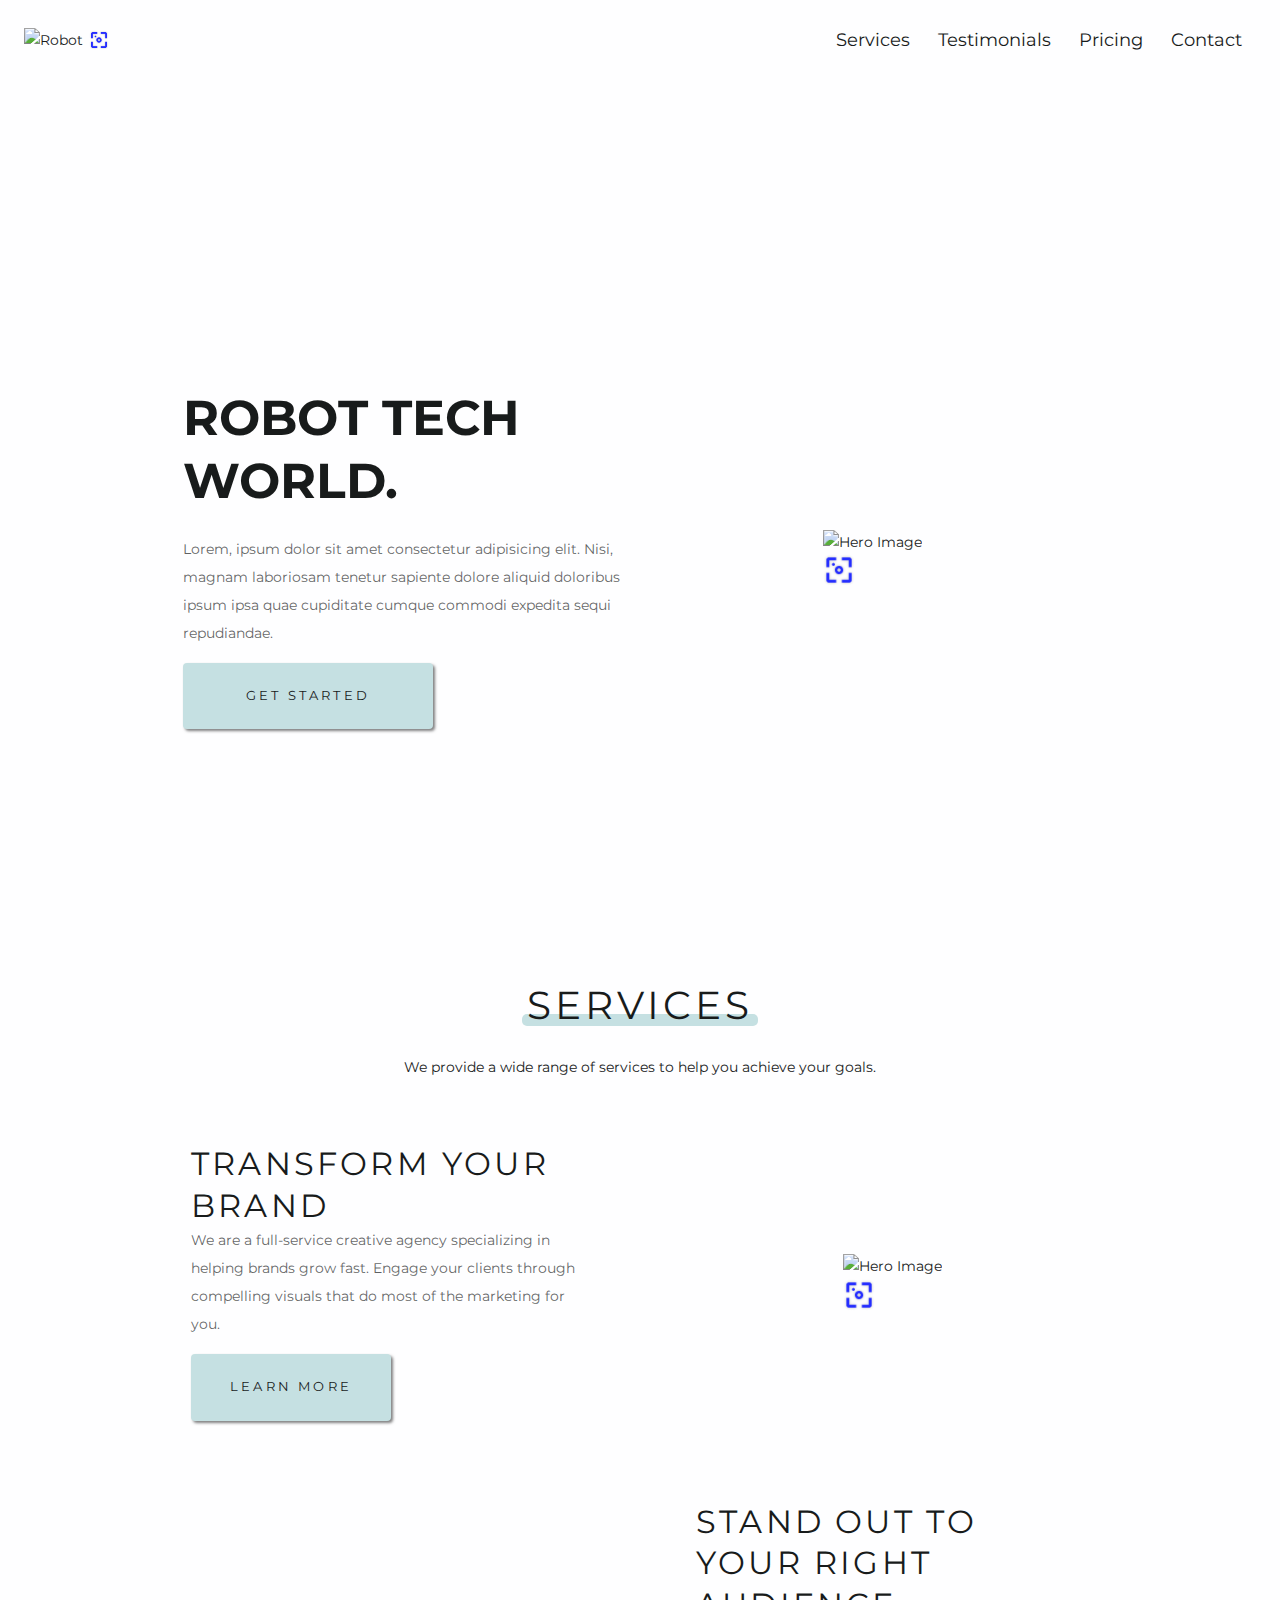
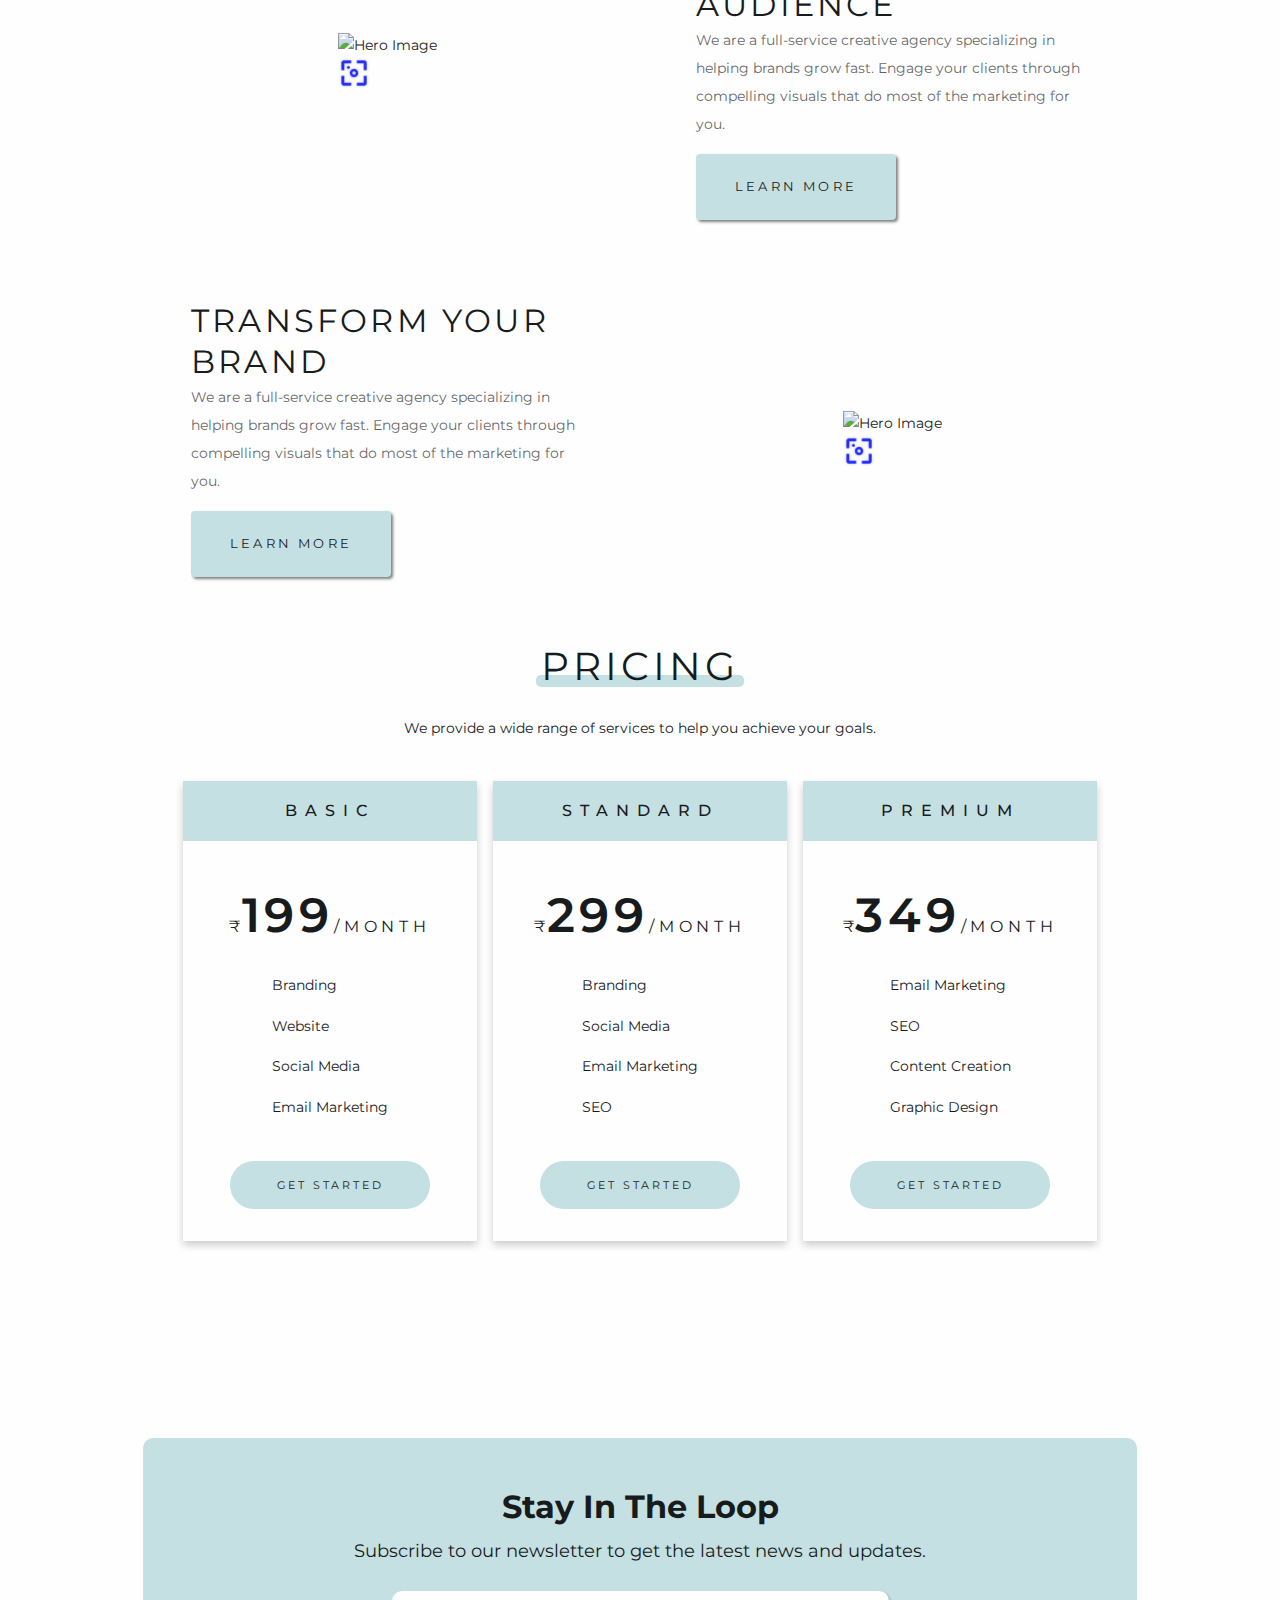
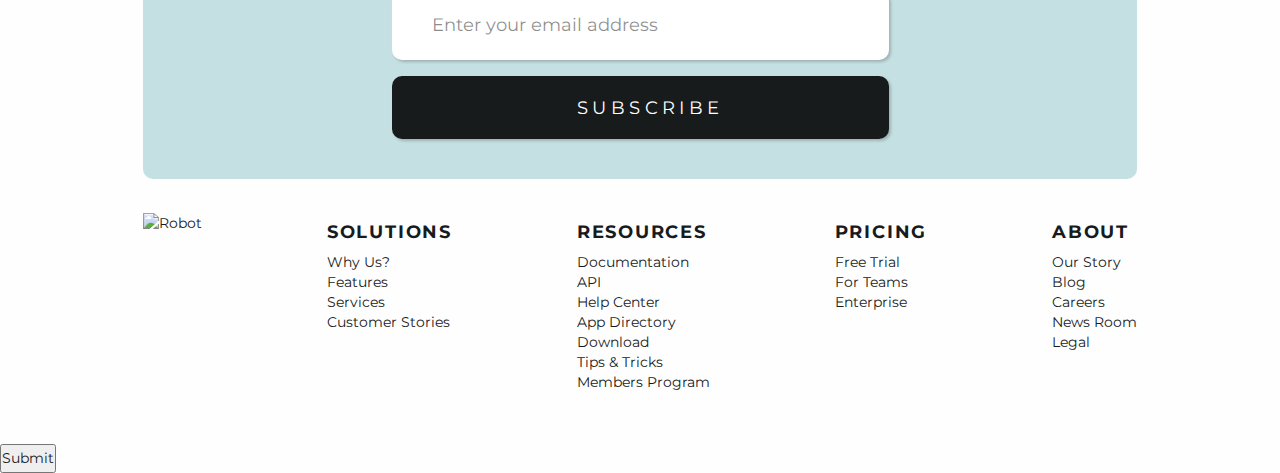
==== index.html @ 6ef8bba9 "commit" ====
﻿<!DOCTYPE html>

<html>

<head>
    <meta name="viewport" content="width=device-width" />
    <link rel="stylesheet" href="https://maxcdn.bootstrapcdn.com/bootstrap/3.4.1/css/bootstrap.min.css">
    <title>website builder</title>
    <link rel="stylesheet" href="/theme1.css">
    <link rel="stylesheet" href="/imgbtn.css">
</head>

<body>

        <header id="header">
            <nav id="nav-bar">
                <ul class="nav-list">
                    <ul class="nav-left">
                        <li>
                            <a href="#">
                                <img id="w22" class="header-img"
                                    src="https://logos-download.com/wp-content/uploads/2016/05/iRobot_logo_black.png"
                                    alt="Robot">
                            </a>
                            <li>
                                <div class="edit-icon">
                                    <input type="file" id="22" onclick="Testing(id)">
                                    <img src="/imglogo.png"  style="width: 20px; height:20px"/>
                                </div>
                            </li>
                        </li>
                    </ul>
                    <div class="menu-wrap">
                        <input type="checkbox" class="toggler">
                        <div class="hamburger">
                            <div></div>
                        </div>
                        <div class="menu">
                            <div>
                                <div>
                                    <ul class="nav-list">
                                        <li class="nav-elements">
                                            <a class="nav-link" href="#services">Services</a>
                                        </li>
                                        <li class="nav-elements">
                                            <a class="nav-link" href="#testimonials">Testimonials</a>
                                        </li>
                                        <li class="nav-elements">
                                            <a class="nav-link" href="#pricing">Pricing</a>
                                        </li>
                                        <li class="nav-elements">
                                            <a class="nav-link" href="#contact">Contact</a>
                                        </li>
                                    </ul>
                                </div>
                            </div>
                        </div>
                    </div>
                </ul>
            </nav>

        </header>
        <div id="content">

            <div class="container">
                <section id="hero">
                    <div class="hero-text">
                        <h1 contenteditable="true" id="contentR">
                            Robot Tech World.
                        </h1>
                        <p class="description" contenteditable="true" id="contentR">
                            Lorem, ipsum dolor sit amet consectetur adipisicing elit. Nisi, magnam laboriosam tenetur
                            sapiente dolore aliquid
                            doloribus ipsum ipsa quae cupiditate cumque commodi expedita sequi repudiandae.
                        </p>
                        <a href="#" id="8" onclick="dom(id)" class="hero-btn btn align-center text-small btn-2 lin8">Get
                            Started</a>
                    </div>
                    <div class="image-container">
                        <div>
                            <img width="200" id="w5"
                                src="https://blush.design/api/download?shareUri=dJS6JwGYL9MRKzCT&c=Bottom_0%7E2b44ff-0.1%7E393f82_Hair_0%7Eb58143-0.1%7E2c1b18_Skin_0%7Ed4a181-0.1%7E915b3c_Top_0%7Ef2f2f2-0.1%7Eff4133&w=800&h=800&fm=png"
                                alt="Hero Image" />
                            <div class="edit-icon">
                                <input type="file" id="5" onclick="Testing(id)">
                                <img src="/imglogo.png" />
                            </div>
                        </div>
                    </div>
                </section>
                <!------------------------------------ HERO ENDS ---------------------------------------------------------------------->
                <!------------------------------------ SERVICES ---------------------------------------------------------------------->
                <a id="#service" href="#"></a>
                <section class="section">
                    <div class="section-title">
                        <h2 contenteditable="true" class="title" id="contentR">
                            Services
                        </h2>
                    </div>
                    <p class="title-description align-center" contenteditable="true">
                        We provide a wide range of services to help you achieve your goals.
                    </p>

                    <div class="section-container">
                        <div class="image-container">
                            <div>
                                <img width="200" id="w2"
                                    src="https://blush.design/api/download?shareUri=KFsVi9D9uDmnW990&c=Bottom_0%7E2b44ff-0.1%7E89c5cc-0.2%7E393f82_Hair_0%7Eb58143-0.1%7E4a312c-0.2%7E2c1b18_Skin_0%7Eb28b67-0.1%7E915b3c-0.2%7E57331f_Top_0%7Ef2f2f2-0.1%7Effa434-0.2%7Ef2f2f2&w=800&h=800&fm=png"
                                    alt="Hero Image" />
                                <div class="edit-icon">
                                    <input type="file" id="2" onclick="Testing(id)">
                                    <img src="/imglogo.png" />
                                </div>
                            </div>

                        </div>
                        <div class="text-container">
                            <h2 class="heading" contenteditable="true" id="contentR">
                                Transform Your Brand
                            </h2>
                            <p class="description" contenteditable="true" id="contentR">
                                We are a full-service creative agency specializing in helping brands grow fast. Engage
                                your clients through
                                compelling
                                visuals that do most of the marketing for you.
                            </p>
                            <a href="#" id="9" onclick="dom(id)" class="btn align-center text-small btn-2 lin9">Learn
                                more</a>
                        </div>

                        <div class="text-container" contenteditable="true">
                            <h2 class="heading">
                                Stand out to your right audience
                            </h2>
                            <p class="description" contenteditable="true">
                                We are a full-service creative agency specializing in helping brands grow fast. Engage
                                your clients through
                                compelling
                                visuals that do most of the marketing for you.
                            </p>
                            <a href="#" id="10" onclick="dom(id)" class="btn align-center text-small btn-2 lin10">Learn
                                more</a>
                        </div>
                        <div class="image-container">
                            <div>
                                <img width="200" id="w3"
                                    src="https://blush.design/api/download?shareUri=xn8Q-KHP2M3NvjHn&c=Bottom_0%7E393f82-0.1%7E393f82_Hair_0%7E181658-0.1%7E4a312c_Skin_0%7Eb28b67-0.1%7Eb28b67_Top_0%7Ef2f2f2-0.1%7Eff4133&w=800&h=800&fm=png"
                                    alt="Hero Image" />
                                <div class="edit-icon">
                                    <input type="file" id="3" onclick="Testing(id)">
                                    <img src="/imglogo.png" />
                                </div>
                            </div>
                        </div>

                        <div class="image-container">
                            <div>
                                <img width="200" id="w4"
                                    src="https://blush.design/api/download?shareUri=YgoovesLoucwyMcG&c=Bottom_0%7E393f82-0.1%7E393f82-0.2%7E2b44ff-0.3%7E393f82_Hair_0%7E2c1b18-0.1%7E4a312c-0.2%7Ee8e1e1-0.3%7Ee8e1e1_Skin_0%7E915b3c-0.1%7Eeac7a8-0.2%7E915b3c-0.3%7Eeac7a8_Top_0%7Effa434-0.1%7E43d26c-0.2%7Effa434-0.3%7Eff4133&w=800&h=800&fm=png"
                                    alt="Hero Image" />
                                <div class="edit-icon">
                                    <input type="file" id="4" onclick="Testing(id)">
                                    <img src="/imglogo.png" />
                                </div>
                            </div>
                        </div>
                        <div class="text-container">
                            <h2 class="heading" contenteditable="true">
                                Transform Your Brand
                            </h2>
                            <p class="description">
                                We are a full-service creative agency specializing in helping brands grow fast. Engage
                                your clients through
                                compelling
                                visuals that do most of the marketing for you.
                            </p>
                            <a href="#" id="11" onclick="dom(id)" class="btn align-center text-small btn-2 lin11">Learn
                                more</a>
                        </div>
                    </div>
                </section>

                <a id="pricing" href="#"></a>
                <section class="section">
                    <div class="section-title">
                        <h2 class="title" contenteditable="true" id="contentR">
                            Pricing
                        </h2>
                    </div>
                    <p class="title-description align-center" contenteditable="true" id="contentR">
                        We provide a wide range of services to help you achieve your goals.
                    </p>
                    <div class="pricing-container">
                        <div class="pricing-card-container align-center">
                            <h1 class="pricing-card-title align-center" contenteditable="true" id="contentR">
                                Basic
                            </h1>
                            <p class="pricing-card-description align-center" contenteditable="true" id="contentR">
                                <span class="small currency align-center">₹</span>199<span class="small">/month</span>
                            </p>
                            <ul class="pricing-card-features">
                                <li>
                                    <p class="pricing-card-feature" contenteditable="true" id="contentR">
                                        Branding
                                    </p>
                                </li>
                                <li>
                                    <p class="pricing-card-feature" contenteditable="true" id="contentR">
                                        Website
                                    </p>
                                </li>
                                <li>
                                    <p class="pricing-card-feature" contenteditable="true" id="contentR">
                                        Social Media
                                    </p>
                                </li>
                                <li>
                                    <p class="pricing-card-feature" contenteditable="true" id="contentR">
                                        Email Marketing
                                    </p>
                                </li>
                            </ul>
                            <a href="#" id="12" onclick="dom(id)" class="btn align-center text-small pricing-btn lin12"
                                contenteditable="true" id="contentR">Get Started</a>
                        </div>
                        <div class="pricing-card-container align-center">
                            <h1 class="pricing-card-title align-center" id="contentR" contenteditable="true">
                                Standard
                            </h1>
                            <p class="pricing-card-description align-center" id="contentR" contenteditable="true">
                                <span class="small currency align-center">₹</span>299<span class="small">/month</span>
                            </p>
                            <ul class="pricing-card-features">
                                <li>
                                    <p class="pricing-card-feature" id="contentR" contenteditable="true">
                                        Branding
                                    </p>
                                </li>
                                <li>
                                    <p class="pricing-card-feature" id="contentR" contenteditable="true">
                                        Social Media
                                    </p>
                                </li>
                                <li>
                                    <p class="pricing-card-feature" id="contentR" contenteditable="true">
                                        Email Marketing
                                    </p>
                                </li>
                                <li>
                                    <p class="pricing-card-feature" id="contentR" contenteditable="true">
                                        SEO
                                    </p>
                                </li>
                            </ul>
                            <a href="#" class="btn align-center text-small pricing-btn">Get Started</a>
                        </div>

                        <div class="pricing-card-container align-center">
                            <h1 class="pricing-card-title align-center" id="contentR" contenteditable="true">
                                Premium
                            </h1>
                            <p class="pricing-card-description align-center" id="contentR" contenteditable="true">
                                <span class="small currency align-center">₹</span>349<span class="small">/month</span>
                            </p>
                            <ul class="pricing-card-features">
                                <li>
                                    <p class="pricing-card-feature" id="contentR" contenteditable="true">
                                        Email Marketing
                                    </p>
                                </li>
                                <li>
                                    <p class="pricing-card-feature" contenteditable="true" id="contentR">
                                        SEO
                                    </p>
                                </li>
                                <li>
                                    <p class="pricing-card-feature" contenteditable="true" id="contentR">
                                        Content Creation
                                    </p>
                                </li>
                                <li>
                                    <p class="pricing-card-feature" contenteditable="true" id="contentR">
                                        Graphic Design
                                    </p>
                                </li>
                            </ul>
                            <a href="#" class="btn align-center text-small pricing-btn">Get Started</a>
                        </div>
                    </div>
                </section>
                <!------------------------------------ PRICING ENDS ---------------------------------------------------------------------->
                <!------------------------------------ FOOTER ---------------------------------------------------------------------->

                <a id="contact" href="#"></a>
                <footer id="footer">
                    <div class="footer-container">
                        <h1 class="footer-text align-center" contenteditable="true" id="contentR">
                            Stay in the loop
                        </h1>

                        <p id="contentR" class="footer-description align-center" contenteditable="true">
                            Subscribe to our newsletter to get the latest news and updates.
                        </p>

                        <form action="https://www.freecodecamp.com/email-submit" id="form">
                            <input type="email" name="email" id="email" placeholder="Enter your email address">
                            <input type="submit" id="submit" class="btn align-center text-small footer-btn"
                                value="Subscribe">
                        </form>
                    </div>

                    <ul class="footer-list">
                        <dd class="footer-list-item">
                            <a href="#"><img id="logo"
                                    src="https://logos-download.com/wp-content/uploads/2016/05/iRobot_logo_black.png"
                                    alt="Robot"></a>
                        </dd>
                        <dl class="footer-list-container">
                            <dt class="footer-list-title" id="contentR" contenteditable="true">
                                Solutions
                            </dt>
                            <dd class="footer-list-item">
                                <a href="#" id="contentR" contenteditable="true">Why Us? </a>
                            </dd>
                            <dd class="footer-list-item">
                                <a href="#" id="contentR" contenteditable="true">Features</a>
                            </dd>
                            <dd class="footer-list-item">
                                <a href="#" id="contentR" contenteditable="true">Services</a>
                            </dd>
                            <dd class="footer-list-item">
                                <a href="#" id="contentR" contenteditable="true">Customer Stories</a>
                            </dd>
                        </dl>

                        <dl class="footer-list-container">
                            <dt class="footer-list-title" id="contentR" contenteditable="true">
                                Resources
                            </dt>
                            <dd class="footer-list-item">
                                <a href="#" id="contentR" contenteditable="true">Documentation</a>
                            </dd>
                            <dd class="footer-list-item">
                                <a href="#" id="contentR" contenteditable="true">API</a>
                            </dd>
                            <dd class="footer-list-item">
                                <a href="#" id="contentR" contenteditable="true">Help Center</a>
                            </dd>
                            <dd class="footer-list-item">
                                <a href="#" id="contentR" contenteditable="true">App Directory</a>
                            </dd>
                            <dd class="footer-list-item">
                                <a href="#" id="contentR" contenteditable="true">Download</a>
                            </dd>
                            <dd class="footer-list-item">
                                <a href="#" id="contentR" contenteditable="true">Tips & Tricks</a>
                            </dd>
                            <dd class="footer-list-item">
                                <a href="#" id="contentR" contenteditable="true">Members Program</a>
                            </dd>
                        </dl>

                        <dl class="footer-list-container">
                            <dt class="footer-list-title">
                                Pricing
                            </dt>
                            <dd class="footer-list-item">
                                <a href="#">Free Trial</a>
                            </dd>
                            <dd class="footer-list-item">
                                <a href="#">For Teams</a>
                            </dd>
                            <dd class="footer-list-item">
                                <a href="#">Enterprise</a>
                            </dd>
                        </dl>

                        <dl class="footer-list-container">
                            <dt class="footer-list-title">
                                About
                            </dt>
                            <dd class="footer-list-item">
                                <a href="#">Our Story</a>
                            </dd>
                            <dd class="footer-list-item">
                                <a href="#">Blog</a>
                            </dd>
                            <dd class="footer-list-item">
                                <a href="#">Careers</a>
                            </dd>
                            <dd class="footer-list-item">
                                <a href="#">News Room</a>
                            </dd>
                            <dd class="footer-list-item">
                                <a href="#">Legal</a>
                            </dd>
                        </dl>
                    </ul>

                    <p class="footer-copyright align-center" contenteditable="true" id="contentR">
                        Copyright &copy; 2022 Robot Inc.
                    </p>

                </footer>
            </div>

        </div>
        <div class="modal" id="domlink" tabindex="-1" aria-labelledby="userEditModalLabel" show="true">
            <div class="modal-dialog">
                <div class="modal-content">
                    <div class="modal-header">
                        <h5 class="modal-title" id="userEditModalLabel">Edit Button</h5>
                        <button type="button" class="close" data-dismiss="modal" aria-label="Close">
                            <span aria-hidden="true" style=" width: 30px; ">&times;</span>
                        </button>
                    </div>
                    <div class="modal-body container" style="margin-top: 10px;">
                        <span id="w" style="color:orangered"></span>
                        <label for="">Name</label>
                        <input type="text" style="margin-bottom:1rem" class="form-control" id="dname" placeholder="Enter Name" required />
                        <label for="">Link<span style="font-size:12px; padding-left:10px">(Include Https://...)</span></label>
                        <input type="text" style="margin-bottom:1rem" class="form-control" id="dlink" placeholder="https://www.abcd.com" required />
                        <div class="">
                            <a contenteditable="false" id="1" onclick="linked1(id)" class="btn btn-info mt-2 x2">Submit</a>                           
                        </div>
                    </div>
                </div>
            </div>
        </div>
        <div class="modal" id="Imglink" tabindex="-1" aria-labelledby="userEditModalLabel" show="true">
            <div class="modal-dialog">
                <div class="modal-content">
                    <div class="modal-header">
                        <h5 class="modal-title" id="userEditModalLabel">Edit Image</h5>
                        <button type="button" class="close" data-dismiss="modal" aria-label="Close">
                            <span aria-hidden="true" style=" width: 30px; ">&times;</span>
                        </button>
                    </div>
                    <div class="modal-body">
                        <span id="w" style="color:orangered"></span>
                        <label for="">Image Link<span style="font-size:12px; padding-left:10px">(Include Https://...)</span></label>
                        <input type="text" style="margin-bottom:1rem" class="form-control" id="dlink1" placeholder="https://www.abcd.com" required />
                        <div class="">
                            <a contenteditable="false" id="1" onclick="linked(id)" class="btn btn-info mt-2 q2">Submit</a>
                        </div>
        
                    </div>
                </div>
            </div>
        </div>
        <div class="modal fade" id="userEditModal" tabindex="-1" aria-labelledby="userEditModalLabel" show="true">
            <div class="modal-dialog">
                <div class="modal-content container" style="margin-top: 10px;">
                    <div class="modal-header">
                        <h5 class="modal-title" id="userEditModalLabel">Domain Options</h5>
                        <button type="button" class="close" data-dismiss="modal" aria-label="Close">
                            <span aria-hidden="true">&times;</span>
                        </button>
                    </div>
                    <div class="modal-body">
                        <span id="w" style="color:orangered"></span>
                        <label for="">Domains</label>
                        @Html.DropDownListFor(model => model.Id, (IEnumerable<SelectListItem>)ViewBag.Domain, "--All--", new { @class = "form-control select2", id = "dom" })
                        <div class="">
                            <a onclick="change()" class=" btn btn-info mt-2">Submit</a>
                        </div>
                    </div>
                </div>
            </div>
        </div>
        <div class="modal fade" id="ErrorMod" tabindex="-1" aria-labelledby="ErrorModal1" show="false">
            <div class="modal-dialog">
                <div class="modal-content">
                    <div class="modal-header">
                        <h5 class="modal-title" id="ErrorModal1">Error</h5>
                        <button type="button" class="close" data-dismiss="modal" aria-label="Close">
                            <span aria-hidden="true">&times;</span>
                        </button>
                    </div>
                    <div class="modal-body">
                        <div class="form-group col-12 ">
                            <input id="" type="hidden" class="form-control">
                            <label for="">This Domain Already Used Theme </label>
                            <label for="">So Choose Right Theme</label>
                        </div>
                        <div class="col-12">
                            <button data-dismiss="modal" aria-label="Close" class="btn btn-success">Ok</button>
                            <a href="/admin/Index" class="btn btn-outline-danger">Go to Dashboard</a>
                        </div>
                    </div>
                </div>
            </div>
        </div>
        <button onclick="action()">Submit</button>
        <script src="https://ajax.googleapis.com/ajax/libs/jquery/3.6.0/jquery.min.js"></script>
        <script src="https://maxcdn.bootstrapcdn.com/bootstrap/3.4.1/js/bootstrap.min.js"></script>
        <script>
            function action() {
                $('#userEditModal').modal('show');
            }
            function change() {
                $('#userEditModal').modal('show');
                const box = document.querySelectorAll("#contentR");
                const box1 = document.querySelectorAll(".rmedit");
                box.forEach(x => {
                    x.removeAttribute('contenteditable');
                })
                box1.forEach(x => {
                    x.removeAttribute('contenteditable');
                })
                var Content = {
                    Content: $("#content").clone().html(),
                    ThemeName: "theme1",
                    ThemeId: 1,
                    ThemePageId: 1,
                    DomainId: $("#dom").val(),
        
                };
                console.log(Content);
                $.ajax({
                    url: "/content/main",
                    method: "Post",
                    data: JSON.stringify(Content),
                    contentType: "application/json;charset=utf-8",
                    success: function (data) {
                        if (data.res == true) {
                            window.location.href = '/content/pageLoad';
                        } else {
                            console.log("error");
                        }
                    },
                    error: function (err) {
                        console.log(err);
                    }
                })
        
            }
            function dom(id) {
                $('#dname').val('');
                $('#dlink').val('');
                $('#domlink').modal('show');
                $(`.` + `x` + 2).attr("id", "" + id + "");
                $("#" + id).on("change", function () {
                    readURL(this);
                });
            }
            function dom1(id) {
                $('#dlink1').val('');
                $('#Imglink').modal('show');
                $(`.` + `q` + 2).attr("id", "" + id + "");
                $("#" + id).on("change", function () {
                    readURL(this);
                });
            }
            function linked(id) {
                var x = document.getElementById("dlink1").value;
                $(".lin" + id).attr("href", "" + x + "");
                $("#" + id).on("change", function () {
                    readURL(this);
                });
                $('#dlink1').val('');
                $('#Imglink').modal('hide');
            }
            function linked1(id) {
                debugger
                var x = document.getElementById("dlink").value;
                var y = document.getElementById("dname").value;
                const ss = document.getElementById("x" + id);
                const dd = document.getElementsByClassName("x" + id);
                if (ss != null) {
                    document.getElementById("x" + id).innerText = y;
                }
                else if (dd != null) {
                    document.getElementById(id).innerText = y;
                }
                $(".lin" + id).attr("href", "" + x + "");
                $("#" + id).on("change", function () {
                    readURL(this);
                });
                $('#domlink').modal('hide');
                $('#dlink').val('');
                $('#dname').val('');
            }
        </script>
        <script>
            function Testing(id) {
                console.log("here")
                console.log(id)
                var readURL = function (input) {
                    if (input.files && input.files[0]) {
                        var reader = new FileReader();
                        console.log("here")
                        console.log("#w" + id)
        
                        reader.onload = function (e) {
                            $(`#` + `w` + id).attr("src", "" + e.target.result + "");
                        };
        
                        reader.readAsDataURL(input.files[0]);
                    }
                };
                $("#" + id).on("change", function () {
                    readURL(this);
                });
            }
        </script>

</body>

</html>
---- theme1.css ----
﻿@import url("https://fonts.googleapis.com/css2?family=Montserrat:wght@400;500;600;700&display=swap");

:root {
    --primary: #fefeff;
    --secondary: #181b1b;
    --light: #181b1bb3;
    --button: #c5e0e2;
    --montserrat: "Montserrat", sans-serif;
    --menu-speed: 0.75s;
}

* {
    margin: 0;
    padding: 0;
    box-sizing: border-box;
}

html {
    font-size: 100%;
    scroll-behavior: smooth;
}

body {
    background: var(--primary);
    font-family: var(--montserrat);
    font-weight: 400;
    line-height: 1.75;
    color: var(--secondary);
}

:target {
    display: block;
    position: relative;
    top: -15vh;
    visibility: hidden;
}

#hero,
.section {
    min-height: 85vh;
}

.align-center {
    text-align: center;
}

/* ---------------- TEXT START -------------------------------- */
p {
    margin-bottom: 1rem;
}

h1, h2 {
    margin: 3rem 0 1.38rem;
    font-family: var(--montserrat);
    font-weight: 700;
    line-height: 1.3;
}

h1 {
    margin-top: 0;
    font-size: 3.052rem;
}

h2 {
    font-size: 2.441rem;
    font-weight: 400;
}


.text-small {
    font-size: 0.8rem;
}

/* ---------------- TEXT END -------------------------------- */

/* IMAGE START */

img {
    width: 100%;
    object-fit: cover;
    object-position: center;
}

.header-img,
#logo {
    width: 100px;
}

.image-container {
    display: flex;
    justify-content: center;
    align-items: center;
}

/* IMAGE END */

/* ---------------- NAVBAR START -------------------------------- */
ul {
    list-style: none;
}

li, a {
    color: var(--secondary);
    text-decoration: none;
}

#nav-bar {
    background: var(--primary);
    padding: 1.5rem;
    position: fixed;
    width: 100%;
    top: 0;
    z-index: 100;
}

ul.nav-list,
.nav-left {
    display: flex;
    justify-content: space-between;
    align-items: center;
}

.nav-elements {
    padding: 0 1em;
}

    .nav-elements a {
        font-size: 1.1rem;
        position: relative;
        z-index: 1;
    }

        .nav-elements a:hover::after {
            position: absolute;
            content: '';
            bottom: 0px;
            left: -6px;
            right: -6px;
            border-radius: 5px;
            z-index: -1;
            height: 0.5em;
            background-color: var(--button);
        }

/* ---------------- NAVBAR END -------------------------------- */

/* ---------------- HERO START --------------------------------*/
.container {
    width: 80%;
    max-width: 1200px;
    margin: 0 auto;
    margin-top: 15vh;
}
/* ---------------- GRIDS -------------------------------------- */
#hero,
.section-container,
.pricing-container {
    display: grid;
    margin: 40px;
    grid-gap: 5rem 1rem;
}

#hero {
    grid-template-columns: 1fr 1fr;
    grid-template-rows: minmax(100px, 1fr);
    grid-template-areas: "text img";
}

.hero-text {
    grid-area: text;
}

.hero-image {
    grid-area: img;
}

.section .section-container {
    grid-template-columns: 1fr 1fr;
    grid-template-rows: minmax(100px, 1fr);
    grid-template-areas:
        "text-1 img-1"
        "img-2 text-2"
        "text-3 img-3";
}

.text-container:nth-child(2) {
    grid-area: text-1;
}

.section-container .image-container:nth-child(2) {
    grid-area: img-1;
}

.text-container:nth-child(3) {
    grid-area: text-2;
}

.section-container .image-container:nth-child(3) {
    grid-area: img-2;
}

.text-container:nth-child(4) {
    grid-area: text-3;
}

.section-container .image-container:nth-child(4) {
    grid-area: img-3;
}


.section-container {
    margin: 4rem auto;
}

    .section-container:first-child {
        margin-top: 0;
    }

.pricing-container {
    grid-template-columns: 1fr 1fr 1fr;
    grid-template-rows: 1fr;
    grid-template-areas: "price-1 price-2 price-3";
}

.pricing-card-container:first-child {
    grid-area: price-1;
}

.pricing-card-container:nth-child(2) {
    grid-area: price-2;
}

.pricing-card-container:nth-child(3) {
    grid-area: price-3;
}

/* ------------------------ GRID END ------------------------------- */

.hero-text,
.text-container {
    display: flex;
    flex-direction: column;
    justify-content: center;
    align-items: flex-start;
    text-align: left;
}

    .hero-text h1 {
        text-transform: uppercase;
    }

    .hero-text p,
    .description {
        line-height: 2;
        color: var(--light);
    }

.btn {
    padding: 1.5rem 1rem;
    background-color: var(--button);
    color: var(--secondary);
    box-shadow: 2px 2px 3px rgba(0, 0, 0, 0.5);
    text-transform: uppercase;
    letter-spacing: 0.25em;
    border: none;
    transition: letter-spacing 0.4s ease-out;
    width: 50%;
    min-width: 200px;
}

    .btn:hover {
        box-shadow: none;
        letter-spacing: 0.4em;
    }

.hero-btn {
    width: 100%;
    max-width: 250px;
}

/*---------------- HERO END --------------------------------  */

/*---------------- SECTION START --------------------------------*/
.section-title {
    display: flex;
    justify-content: center;
}

.title,
.heading {
    text-transform: uppercase;
    position: relative;
    letter-spacing: 0.1em;
    z-index: 2;
    margin: 0;
}

    .title::after {
        position: absolute;
        content: '';
        bottom: 5px;
        left: -5px;
        right: -5px;
        height: 0.3em;
        background-color: var(--button);
        border-radius: 5px;
        z-index: -2;
    }

.title-description {
    margin-top: 1.5rem;
}

.text-container {
    padding: 0 3rem;
}

.heading {
    font-size: 2rem;
}

/* Video */
#video-player {
    margin-top: 2rem;
    display: flex;
    justify-content: center;
}

#video {
    width: 100%;
    max-width: 750px;
    height: 65vh;
}

/* PRICING */

.pricing-card-container {
    display: flex;
    flex-direction: column;
    justify-content: center;
    align-items: center;
    /* padding: 2rem; */
    box-shadow: 0 4px 8px 0 rgba(0, 0, 0, 0.2);
    transition: all 0.4s ease-out;
}

    .pricing-card-container:hover {
        margin: -2rem 0 2rem;
        box-shadow: 0 8px 16px 0 rgba(0, 0, 0, 0.2);
    }

.pricing-card-title {
    font-size: 1rem;
    font-weight: 500;
    text-transform: uppercase;
    margin-bottom: 1rem;
    letter-spacing: 0.5em;
    background-color: var(--button);
    width: 100%;
    padding: 20px;
}

.pricing-card-description {
    font-size: 3rem;
    font-weight: 600;
    margin: 1rem auto;
    letter-spacing: 0.1em;
    width: 100%;
}

.currency {
    font-size: 1.5rem;
    font-weight: 600;
    margin: 1rem auto;
    letter-spacing: 0.1em;
    width: 100%;
}

.small {
    font-size: 1rem;
    font-weight: 400;
    text-transform: uppercase;
}

.pricing-card-feature {
    text-align: left;
}

.pricing-btn {
    border-radius: 50px;
    padding: 1rem 1.75rem;
    align-items: center;
    margin: 1rem auto 2rem;
    box-shadow: none;
    font-size: 0.7rem;
}

/*---------------- SECTION END --------------------------------*/

/*---------------- FOOTER --------------------------------*/

footer {
    margin-top: 2rem;
}

/*---------------- FORM --------------------------------*/

.footer-container {
    background-color: var(--button);
    color: var(--secondary);
    padding: 2.5rem 0 2rem;
    border-radius: 10px;
    margin-bottom: 2rem;
}

#form {
    display: flex;
    flex-direction: column;
    justify-content: center;
    align-items: center;
    margin: 1rem auto 0;
}

    #form input,
    .footer-btn {
        width: 50%;
        padding: 1.2rem;
        padding-left: 40px;
        margin-bottom: 1rem;
        border-radius: 10px;
        outline: none;
        border: none;
        font-size: 1.1rem;
        margin: 0.5rem 0;
        box-shadow: 2px 2px 3px rgba(0, 0, 0, 0.2);
    }

.footer-text {
    font-size: 2rem;
    margin: 0.5rem 0;
    text-transform: capitalize;
}

.footer-description {
    font-size: 1.1rem;
    margin: 0.5rem;
}

#form input::placeholder {
    color: rgba(24, 27, 27, 0.5);
}

.footer-btn {
    background-color: var(--secondary);
    color: var(--primary);
}

/*---------------- FORM END --------------------------------*/

.footer-list {
    display: flex;
    justify-content: space-between;
    align-items: flex-start;
    margin: 0 auto 2rem;
}

.footer-list-title {
    font-size: 1.1rem;
    font-weight: 700;
    text-transform: uppercase;
    letter-spacing: 0.1em;
    margin: 0.5rem 0;
}

.footer-list-item:hover {
    font-weight: 500;
}

.footer-copyright {
    display: none;
}

/* --------------------- FOOTER END --------------------------------------------- */

/* MENU LAYOUT */

.menu-wrap .toggler {
    display: none;
}

@media screen and (max-width : 980px) {
    .menu-wrap .toggler {
        display: block;
    }

    ul.nav-list {
        display: revert;
    }

    .menu-wrap {
        position: fixed;
        top: 0;
        right: 0;
        z-index: 10000;
    }

        .menu-wrap .toggler {
            position: absolute;
            top: 0;
            right: 0;
            z-index: 10001;
            cursor: pointer;
            width: 50px;
            height: 50px;
            opacity: 0;
        }

        .menu-wrap .hamburger {
            position: absolute;
            top: 0;
            right: 0;
            z-index: 10000;
            width: 60px;
            height: 60px;
            padding: 1rem;
            background-color: var(--primary);
            display: flex;
            justify-content: center;
            align-items: center;
        }

            .menu-wrap .hamburger > div {
                position: relative;
                width: 100%;
                height: 2px;
                background-color: var(--secondary);
                transition: all 0.4s ease;
                display: flex;
                align-items: center;
                justify-content: center;
                z-index: 10000;
            }

                .menu-wrap .hamburger > div:before,
                .menu-wrap .hamburger > div:after {
                    position: absolute;
                    content: '';
                    width: 100%;
                    height: 2px;
                    background: inherit;
                    transition: all 0.4s ease;
                    top: 8px;
                    z-index: 10000;
                }

                .menu-wrap .hamburger > div::after {
                    top: -8px;
                }

        .menu-wrap .toggler:checked + .hamburger > div {
            transform: rotate(135deg);
        }

            .menu-wrap .toggler:checked + .hamburger > div:before,
            .menu-wrap .toggler:checked + .hamburger > div:after {
                top: 0;
                transform: rotate(90deg);
            }

        /* Menu show */

        .menu-wrap .toggler:checked ~ .menu {
            visibility: visible;
        }

            .menu-wrap .toggler:checked ~ .menu > div {
                transform: scale(1);
                transition-duration: var(--menu-speed);
            }

                .menu-wrap .toggler:checked ~ .menu > div > div {
                    opacity: 1;
                    transition: opacity 0.4s ease;
                }

        .menu-wrap .menu {
            position: fixed;
            top: 0;
            right: 0;
            width: 100%;
            height: 100%;
            visibility: hidden;
            overflow: hidden;
            display: flex;
            align-items: center;
            justify-content: center;
        }

            .menu-wrap .menu > div {
                background: var(--primary);
                width: 200vw;
                height: 200vh;
                display: flex;
                flex: none;
                align-items: center;
                justify-content: center;
                transition: all 0.4s ease;
                transform: scale(0);
            }

                .menu-wrap .menu > div > div {
                    text-align: center;
                    max-width: 90vw;
                    max-height: 100vh;
                    opacity: 0;
                    transition: opacity 0.4s ease;
                }

                    .menu-wrap .menu > div > div > ul > li {
                        list-style: none;
                        margin: 0;
                        padding: 0;
                        font-size: 1.5rem;
                        font-weight: 600;
                        text-transform: uppercase;
                        letter-spacing: 0.1em;
                        margin-bottom: 1rem;
                    }

                        .menu-wrap .menu > div > div > ul > li > a {
                            color: var(--secondary);
                            text-decoration: none;
                        }

    .pricing-card-container:hover {
        margin: 0;
        box-shadow: 0 4px 8px 0 rgba(0, 0, 0, 0.2);
    }

    /* Hero */
    .hero-text h1 {
        font-size: 2.3rem;
    }

    .section-title .title {
        margin-top: 1.5rem;
        font-size: 2rem;
    }

    .hero-btn {
        max-width: 60vw;
        margin: 0 auto;
    }

    .btn-2 {
        width: 100%;
    }

    /* TEXT DESCRIPTION ALIGN CENTER */

    .hero-text,
    .text-container {
        align-items: center;
        text-align: center;
    }

    /* Grids */
    #hero {
        grid-template-columns: 1fr;
        grid-template-rows: 0.2fr 0.8fr;
        grid-template-areas:
            "img"
            "text";
    }

    .section .section-container {
        grid-template-columns: 1fr;
        grid-template-rows: 1fr 1fr 1fr 1fr 1fr 1fr;
        grid-template-areas:
            "img-1"
            "text-1"
            "img-2"
            "text-2"
            "img-3"
            "text-3";
        grid-gap: 0.2rem;
    }

    .pricing-container {
        display: grid;
        grid-template-columns: 1fr;
        grid-template-rows: 1fr 1fr 1fr;
        grid-template-areas:
            "price-1"
            "price-2"
            "price-3";
    }

    /* Footer */

    .footer-btn,
    #form input {
        width: 80%;
    }

    .footer-list {
        display: none;
    }

    .footer-copyright {
        display: block;
        font-weight: 500;
        font-size: 1.2rem;
        border-top: rgba(24, 27, 27, 0.2) solid 1px;
        padding-top: 0.5rem;
    }
}
---- imgbtn.css ----
﻿.edit-icon {
    width: 32px;
    height: 32px;
    position: relative;
    display: flex;
    justify-content: center;
    align-items: center;
    overflow: hidden;
    z-index: 2;
}

    .edit-icon input {
        width: 100%;
        height: 100%;
        position: absolute;
        top: 0;
        left: 0;
        right: 0;
        bottom: 0;
        z-index: 2;
        opacity: 0;
    }

    .edit-icon i.fa.fa-edit {
        font-size: 20px;
        color: #fff;
    }
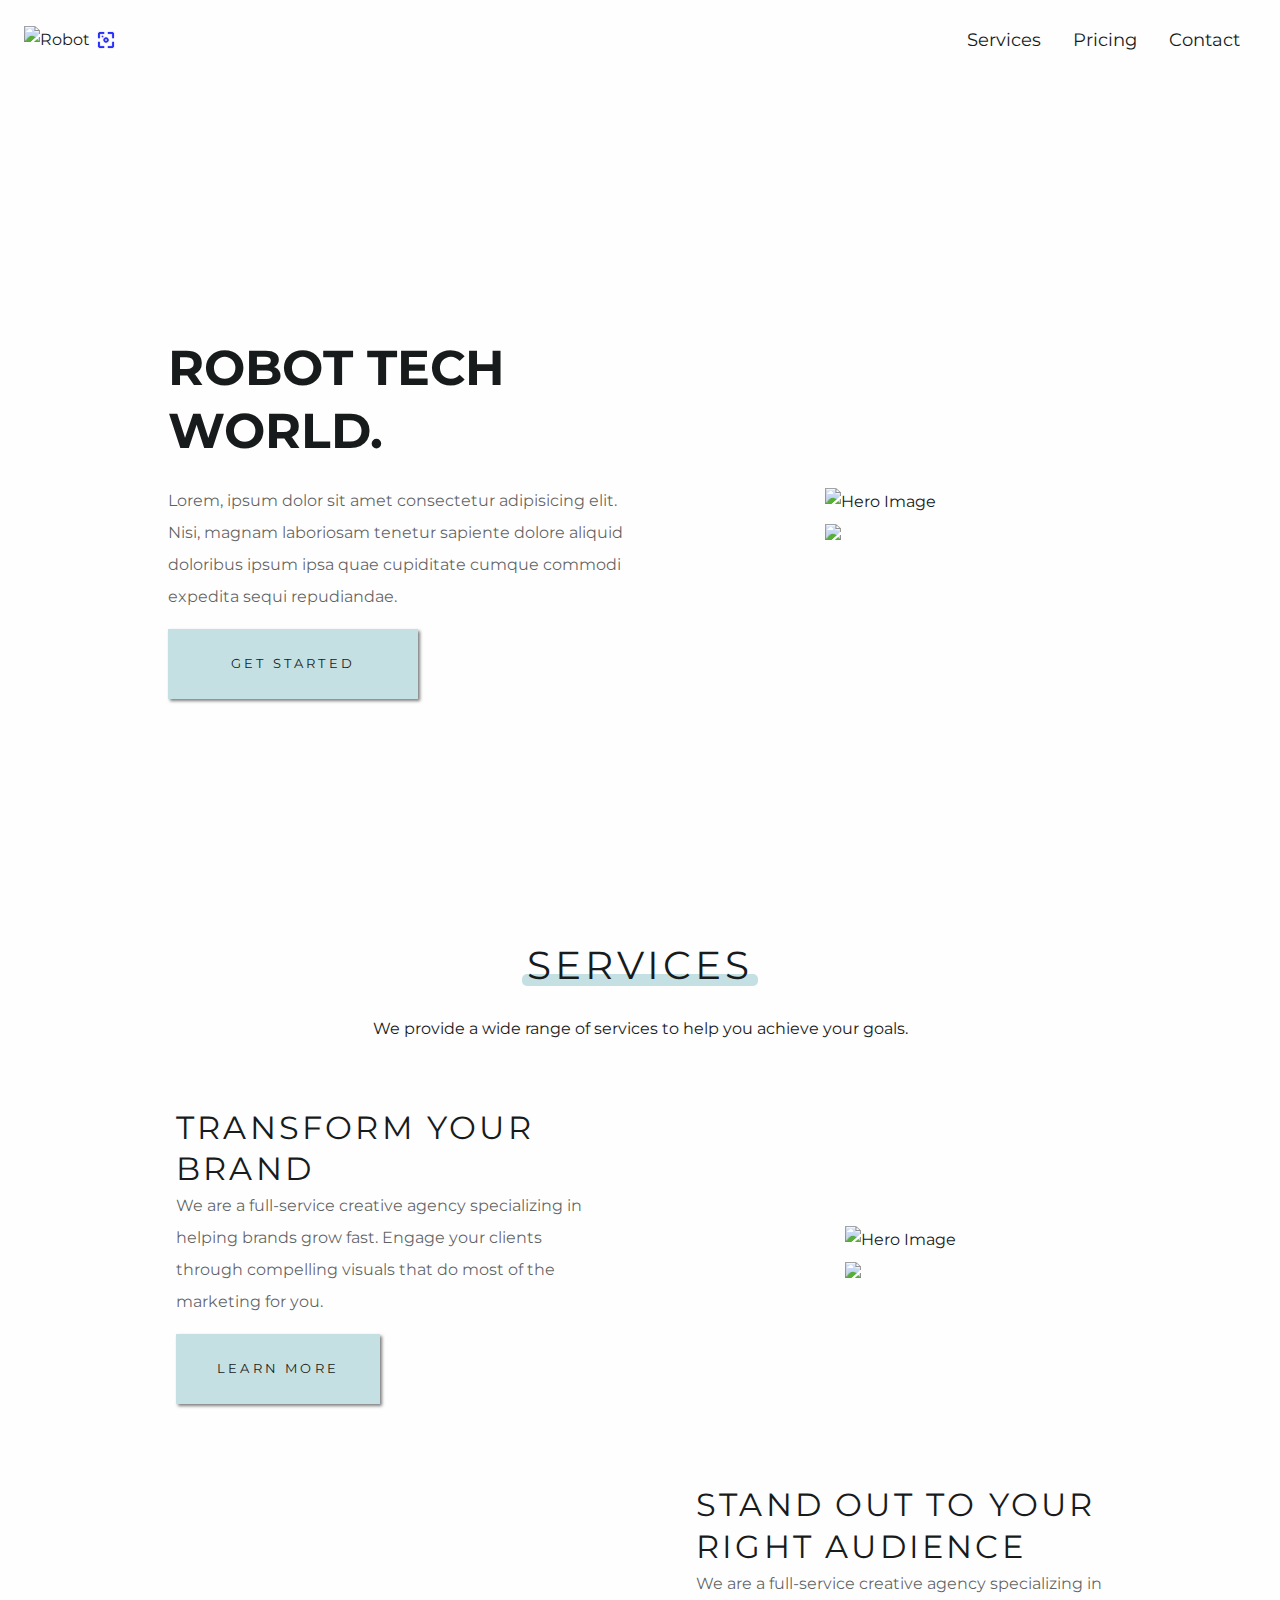
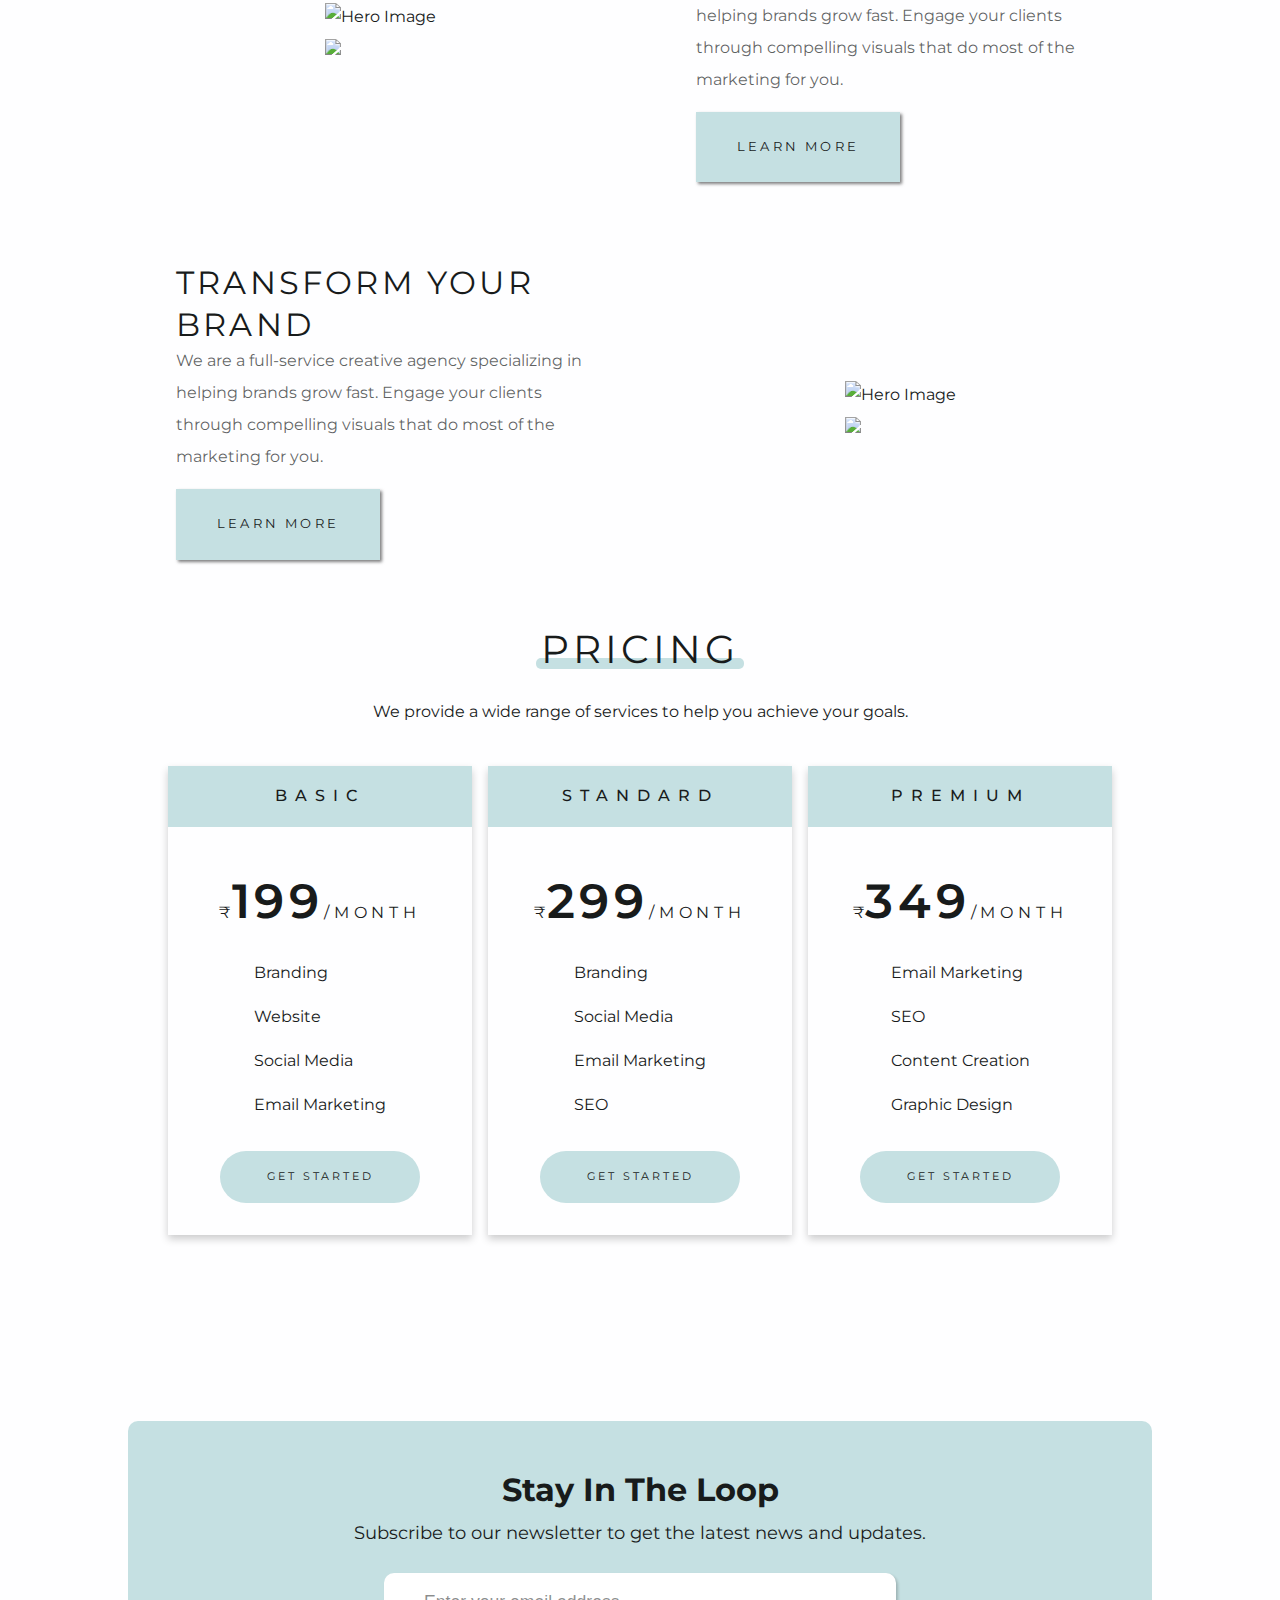
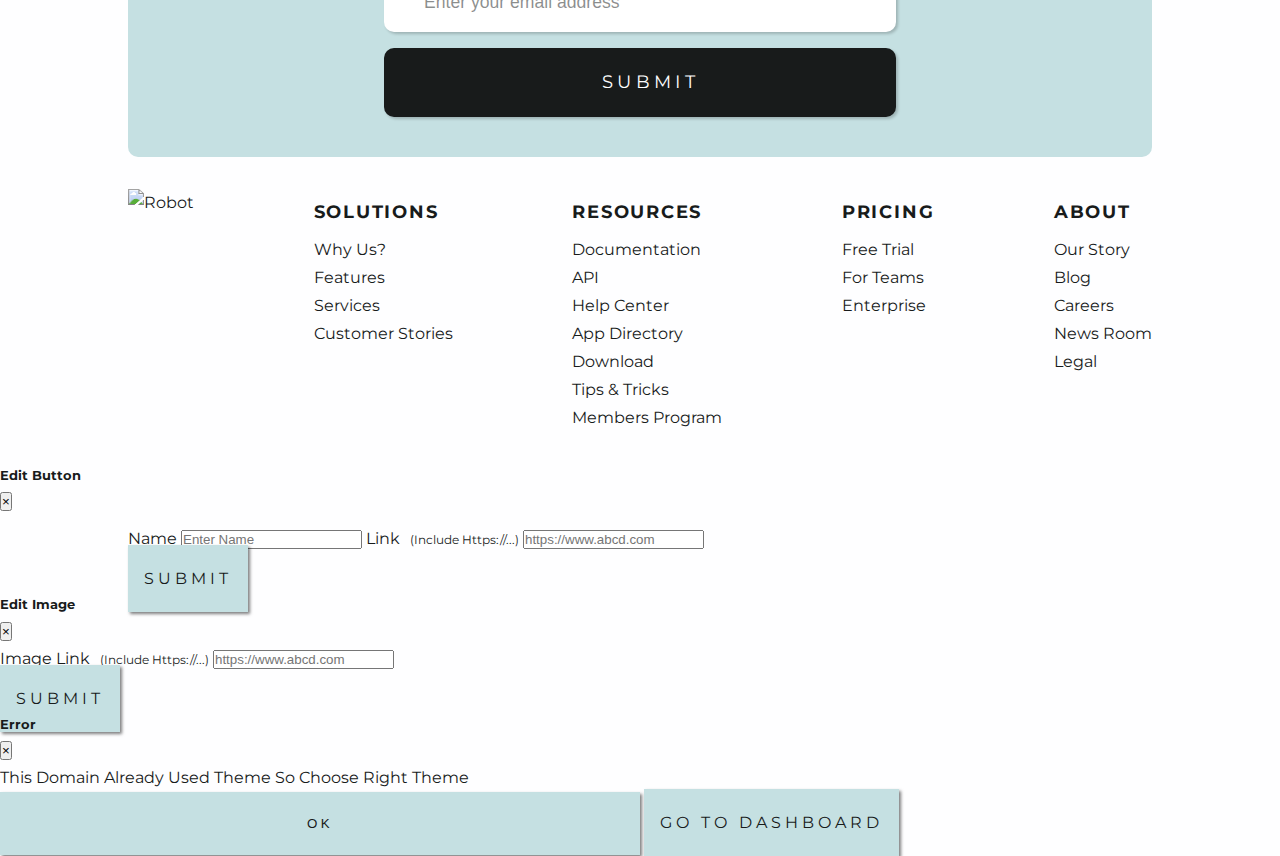
==== commit 38e35fcf: "Update index.html" ====
--- a/index.html
+++ b/index.html
@@ -4,607 +4,571 @@
 
 <head>
     <meta name="viewport" content="width=device-width" />
-    <link rel="stylesheet" href="https://maxcdn.bootstrapcdn.com/bootstrap/3.4.1/css/bootstrap.min.css">
     <title>website builder</title>
+    <link href="https://cdn.jsdelivr.net/npm/bootstrap@5.0.2/dist/css/bootstrap.min.css" rel="stylesheet" integrity="sha384-EVSTQN3/azprG1Anm3QDgpJLIm9Nao0Yz1ztcQTwFspd3yD65VohhpuuCOmLASjC" crossorigin="anonymous">
     <link rel="stylesheet" href="/theme1.css">
     <link rel="stylesheet" href="/imgbtn.css">
 </head>
 
 <body>
 
-        <header id="header">
-            <nav id="nav-bar">
-                <ul class="nav-list">
-                    <ul class="nav-left">
-                        <li>
-                            <a href="#">
-                                <img id="w22" class="header-img"
-                                    src="https://logos-download.com/wp-content/uploads/2016/05/iRobot_logo_black.png"
-                                    alt="Robot">
-                            </a>
-                            <li>
-                                <div class="edit-icon">
-                                    <input type="file" id="22" onclick="Testing(id)">
-                                    <img src="/imglogo.png"  style="width: 20px; height:20px"/>
-                                </div>
-                            </li>
-                        </li>
-                    </ul>
-                    <div class="menu-wrap">
-                        <input type="checkbox" class="toggler">
-                        <div class="hamburger">
-                            <div></div>
+    <header id="header">
+        <nav id="nav-bar">
+            <ul class="nav-list">
+                <ul class="nav-left">
+                    <li>
+                        <a href="#">
+                            <img id="w22" class="header-img"
+                                src="https://logos-download.com/wp-content/uploads/2016/05/iRobot_logo_black.png"
+                                alt="Robot">
+                        </a>
+                    <li>
+                        <div class="edit-icon">
+                            <input type="file" id="22" onclick="Testing(id)">
+                            <img src="/imglogo.png" style="width: 20px; height:20px" />
                         </div>
-                        <div class="menu">
+                    </li>
+                    </li>
+                </ul>
+                <div class="menu-wrap">
+                    <input type="checkbox" class="toggler">
+                    <div class="hamburger">
+                        <div></div>
+                    </div>
+                    <div class="menu">
+                        <div>
                             <div>
-                                <div>
-                                    <ul class="nav-list">
-                                        <li class="nav-elements">
-                                            <a class="nav-link" href="#services">Services</a>
-                                        </li>
-                                        <li class="nav-elements">
-                                            <a class="nav-link" href="#testimonials">Testimonials</a>
-                                        </li>
-                                        <li class="nav-elements">
-                                            <a class="nav-link" href="#pricing">Pricing</a>
-                                        </li>
-                                        <li class="nav-elements">
-                                            <a class="nav-link" href="#contact">Contact</a>
-                                        </li>
-                                    </ul>
-                                </div>
+                                <ul class="nav-list">
+                                    <li class="nav-elements">
+                                        <a class="nav-link" href="#service">Services</a>
+                                    </li>
+                                    <li class="nav-elements">
+                                        <a class="nav-link" href="#pricing">Pricing</a>
+                                    </li>
+                                    <li class="nav-elements">
+                                        <a class="nav-link" href="#contact">Contact</a>
+                                    </li>
+                                </ul>
                             </div>
                         </div>
                     </div>
-                </ul>
-            </nav>
-
-        </header>
-        <div id="content">
-
-            <div class="container">
-                <section id="hero">
-                    <div class="hero-text">
-                        <h1 contenteditable="true" id="contentR">
-                            Robot Tech World.
-                        </h1>
-                        <p class="description" contenteditable="true" id="contentR">
-                            Lorem, ipsum dolor sit amet consectetur adipisicing elit. Nisi, magnam laboriosam tenetur
-                            sapiente dolore aliquid
-                            doloribus ipsum ipsa quae cupiditate cumque commodi expedita sequi repudiandae.
-                        </p>
-                        <a href="#" id="8" onclick="dom(id)" class="hero-btn btn align-center text-small btn-2 lin8">Get
-                            Started</a>
-                    </div>
-                    <div class="image-container">
-                        <div>
-                            <img width="200" id="w5"
-                                src="https://blush.design/api/download?shareUri=dJS6JwGYL9MRKzCT&c=Bottom_0%7E2b44ff-0.1%7E393f82_Hair_0%7Eb58143-0.1%7E2c1b18_Skin_0%7Ed4a181-0.1%7E915b3c_Top_0%7Ef2f2f2-0.1%7Eff4133&w=800&h=800&fm=png"
-                                alt="Hero Image" />
-                            <div class="edit-icon">
-                                <input type="file" id="5" onclick="Testing(id)">
-                                <img src="/imglogo.png" />
-                            </div>
+                </div>
+            </ul>
+        </nav>
+
+    </header>
+    <div class="container">
+        <!------------------------------------ HERO ---------------------------------------------------------------------->
+        <section id="hero">
+            <div class="hero-text">
+                <h1 contenteditable="true" id="contentR">
+                    Robot Tech World.
+                </h1>
+                <p class="description" contenteditable="true" id="contentR">
+                    Lorem, ipsum dolor sit amet consectetur adipisicing elit. Nisi, magnam laboriosam tenetur sapiente dolore aliquid
+                    doloribus ipsum ipsa quae cupiditate cumque commodi expedita sequi repudiandae.
+                </p>
+                <a href="#*" id="8" onclick="dom(id)" class="hero-btn btn align-center text-small btn-2 lin8">Get Started</a>
+
+            </div>
+            <div class="image-container">
+                <div>
+                    <img width="200" id="w5" src="https://blush.design/api/download?shareUri=dJS6JwGYL9MRKzCT&c=Bottom_0%7E2b44ff-0.1%7E393f82_Hair_0%7Eb58143-0.1%7E2c1b18_Skin_0%7Ed4a181-0.1%7E915b3c_Top_0%7Ef2f2f2-0.1%7Eff4133&w=800&h=800&fm=png" alt="Hero Image" />
+                    <div class="edit-icon">
+                        <input type="file" id="5" onclick="Testing(id)">
+                        <img src="~/Img/imglogo.png" />
+                    </div>
+                </div>
+            </div>
+        </section>
+        <!------------------------------------ HERO ENDS ---------------------------------------------------------------------->
+        <!------------------------------------ SERVICES ---------------------------------------------------------------------->
+        <a id="service"></a>
+        <section class="section">
+            <div class="section-title">
+                <h2 contenteditable="true" class="title" id="contentR">
+                    Services
+                </h2>
+            </div>
+            <p class="title-description align-center" contenteditable="true" id="contentR">
+                We provide a wide range of services to help you achieve your goals.
+            </p>
+
+            <div class="section-container">
+                <div class="image-container">
+                    <div>
+                        <img width="200" id="w2" src="https://blush.design/api/download?shareUri=KFsVi9D9uDmnW990&c=Bottom_0%7E2b44ff-0.1%7E89c5cc-0.2%7E393f82_Hair_0%7Eb58143-0.1%7E4a312c-0.2%7E2c1b18_Skin_0%7Eb28b67-0.1%7E915b3c-0.2%7E57331f_Top_0%7Ef2f2f2-0.1%7Effa434-0.2%7Ef2f2f2&w=800&h=800&fm=png" alt="Hero Image" />
+                        <div class="edit-icon">
+                            <input type="file" id="2" onclick="Testing(id)">
+                            <img src="~/Img/imglogo.png" />
                         </div>
                     </div>
-                </section>
-                <!------------------------------------ HERO ENDS ---------------------------------------------------------------------->
-                <!------------------------------------ SERVICES ---------------------------------------------------------------------->
-                <a id="#service" href="#"></a>
-                <section class="section">
-                    <div class="section-title">
-                        <h2 contenteditable="true" class="title" id="contentR">
-                            Services
-                        </h2>
-                    </div>
-                    <p class="title-description align-center" contenteditable="true">
-                        We provide a wide range of services to help you achieve your goals.
+
+                </div>
+                <div class="text-container">
+                    <h2 class="heading" contenteditable="true" id="contentR">
+                        Transform Your Brand
+                    </h2>
+                    <p class="description" contenteditable="true" id="contentR">
+                        We are a full-service creative agency specializing in helping brands grow fast. Engage your clients through
+                        compelling
+                        visuals that do most of the marketing for you.
                     </p>
-
-                    <div class="section-container">
-                        <div class="image-container">
-                            <div>
-                                <img width="200" id="w2"
-                                    src="https://blush.design/api/download?shareUri=KFsVi9D9uDmnW990&c=Bottom_0%7E2b44ff-0.1%7E89c5cc-0.2%7E393f82_Hair_0%7Eb58143-0.1%7E4a312c-0.2%7E2c1b18_Skin_0%7Eb28b67-0.1%7E915b3c-0.2%7E57331f_Top_0%7Ef2f2f2-0.1%7Effa434-0.2%7Ef2f2f2&w=800&h=800&fm=png"
-                                    alt="Hero Image" />
-                                <div class="edit-icon">
-                                    <input type="file" id="2" onclick="Testing(id)">
-                                    <img src="/imglogo.png" />
-                                </div>
-                            </div>
-
+                    <a href="#*" id="9" onclick="dom(id)" class="btn align-center text-small btn-2 lin9">Learn more</a>
+                </div>
+
+                <div class="text-container">
+                    <h2 class="heading" contenteditable="true" id="contentR">
+                        Stand out to your right audience
+                    </h2>
+                    <p class="description" contenteditable="true" id="contentR">
+                        We are a full-service creative agency specializing in helping brands grow fast. Engage your clients through
+                        compelling
+                        visuals that do most of the marketing for you.
+                    </p>
+                    <a href="#*" id="10" onclick="dom(id)" contenteditable="true" class="btn align-center text-small btn-2 lin10 rmedit">Learn more</a>
+                </div>
+                <div class="image-container">
+                    <div>
+                        <img width="200" id="w3" src="https://blush.design/api/download?shareUri=xn8Q-KHP2M3NvjHn&c=Bottom_0%7E393f82-0.1%7E393f82_Hair_0%7E181658-0.1%7E4a312c_Skin_0%7Eb28b67-0.1%7Eb28b67_Top_0%7Ef2f2f2-0.1%7Eff4133&w=800&h=800&fm=png" alt="Hero Image" />
+                        <div class="edit-icon">
+                            <input type="file" id="3" onclick="Testing(id)">
+                            <img src="~/Img/imglogo.png" />
                         </div>
-                        <div class="text-container">
-                            <h2 class="heading" contenteditable="true" id="contentR">
-                                Transform Your Brand
-                            </h2>
-                            <p class="description" contenteditable="true" id="contentR">
-                                We are a full-service creative agency specializing in helping brands grow fast. Engage
-                                your clients through
-                                compelling
-                                visuals that do most of the marketing for you.
-                            </p>
-                            <a href="#" id="9" onclick="dom(id)" class="btn align-center text-small btn-2 lin9">Learn
-                                more</a>
+                    </div>
+                </div>
+
+                <div class="image-container">
+                    <div>
+                        <img width="200" id="w4" src="https://blush.design/api/download?shareUri=YgoovesLoucwyMcG&c=Bottom_0%7E393f82-0.1%7E393f82-0.2%7E2b44ff-0.3%7E393f82_Hair_0%7E2c1b18-0.1%7E4a312c-0.2%7Ee8e1e1-0.3%7Ee8e1e1_Skin_0%7E915b3c-0.1%7Eeac7a8-0.2%7E915b3c-0.3%7Eeac7a8_Top_0%7Effa434-0.1%7E43d26c-0.2%7Effa434-0.3%7Eff4133&w=800&h=800&fm=png" alt="Hero Image" />
+                        <div class="edit-icon">
+                            <input type="file" id="4" onclick="Testing(id)">
+                            <img src="~/Img/imglogo.png" />
                         </div>
-
-                        <div class="text-container" contenteditable="true">
-                            <h2 class="heading">
-                                Stand out to your right audience
-                            </h2>
-                            <p class="description" contenteditable="true">
-                                We are a full-service creative agency specializing in helping brands grow fast. Engage
-                                your clients through
-                                compelling
-                                visuals that do most of the marketing for you.
-                            </p>
-                            <a href="#" id="10" onclick="dom(id)" class="btn align-center text-small btn-2 lin10">Learn
-                                more</a>
-                        </div>
-                        <div class="image-container">
-                            <div>
-                                <img width="200" id="w3"
-                                    src="https://blush.design/api/download?shareUri=xn8Q-KHP2M3NvjHn&c=Bottom_0%7E393f82-0.1%7E393f82_Hair_0%7E181658-0.1%7E4a312c_Skin_0%7Eb28b67-0.1%7Eb28b67_Top_0%7Ef2f2f2-0.1%7Eff4133&w=800&h=800&fm=png"
-                                    alt="Hero Image" />
-                                <div class="edit-icon">
-                                    <input type="file" id="3" onclick="Testing(id)">
-                                    <img src="/imglogo.png" />
-                                </div>
-                            </div>
-                        </div>
-
-                        <div class="image-container">
-                            <div>
-                                <img width="200" id="w4"
-                                    src="https://blush.design/api/download?shareUri=YgoovesLoucwyMcG&c=Bottom_0%7E393f82-0.1%7E393f82-0.2%7E2b44ff-0.3%7E393f82_Hair_0%7E2c1b18-0.1%7E4a312c-0.2%7Ee8e1e1-0.3%7Ee8e1e1_Skin_0%7E915b3c-0.1%7Eeac7a8-0.2%7E915b3c-0.3%7Eeac7a8_Top_0%7Effa434-0.1%7E43d26c-0.2%7Effa434-0.3%7Eff4133&w=800&h=800&fm=png"
-                                    alt="Hero Image" />
-                                <div class="edit-icon">
-                                    <input type="file" id="4" onclick="Testing(id)">
-                                    <img src="/imglogo.png" />
-                                </div>
-                            </div>
-                        </div>
-                        <div class="text-container">
-                            <h2 class="heading" contenteditable="true">
-                                Transform Your Brand
-                            </h2>
-                            <p class="description">
-                                We are a full-service creative agency specializing in helping brands grow fast. Engage
-                                your clients through
-                                compelling
-                                visuals that do most of the marketing for you.
-                            </p>
-                            <a href="#" id="11" onclick="dom(id)" class="btn align-center text-small btn-2 lin11">Learn
-                                more</a>
-                        </div>
-                    </div>
-                </section>
-
-                <a id="pricing" href="#"></a>
-                <section class="section">
-                    <div class="section-title">
-                        <h2 class="title" contenteditable="true" id="contentR">
-                            Pricing
-                        </h2>
-                    </div>
-                    <p class="title-description align-center" contenteditable="true" id="contentR">
-                        We provide a wide range of services to help you achieve your goals.
+                    </div>
+                </div>
+                <div class="text-container">
+                    <h2 class="heading" contenteditable="true" id="contentR">
+                        Transform Your Brand
+                    </h2>
+                    <p class="description" contenteditable="true" id="contentR">
+                        We are a full-service creative agency specializing in helping brands grow fast. Engage your clients through
+                        compelling
+                        visuals that do most of the marketing for you.
                     </p>
-                    <div class="pricing-container">
-                        <div class="pricing-card-container align-center">
-                            <h1 class="pricing-card-title align-center" contenteditable="true" id="contentR">
-                                Basic
-                            </h1>
-                            <p class="pricing-card-description align-center" contenteditable="true" id="contentR">
-                                <span class="small currency align-center">₹</span>199<span class="small">/month</span>
-                            </p>
-                            <ul class="pricing-card-features">
-                                <li>
-                                    <p class="pricing-card-feature" contenteditable="true" id="contentR">
-                                        Branding
-                                    </p>
-                                </li>
-                                <li>
-                                    <p class="pricing-card-feature" contenteditable="true" id="contentR">
-                                        Website
-                                    </p>
-                                </li>
-                                <li>
-                                    <p class="pricing-card-feature" contenteditable="true" id="contentR">
-                                        Social Media
-                                    </p>
-                                </li>
-                                <li>
-                                    <p class="pricing-card-feature" contenteditable="true" id="contentR">
-                                        Email Marketing
-                                    </p>
-                                </li>
-                            </ul>
-                            <a href="#" id="12" onclick="dom(id)" class="btn align-center text-small pricing-btn lin12"
-                                contenteditable="true" id="contentR">Get Started</a>
-                        </div>
-                        <div class="pricing-card-container align-center">
-                            <h1 class="pricing-card-title align-center" id="contentR" contenteditable="true">
-                                Standard
-                            </h1>
-                            <p class="pricing-card-description align-center" id="contentR" contenteditable="true">
-                                <span class="small currency align-center">₹</span>299<span class="small">/month</span>
-                            </p>
-                            <ul class="pricing-card-features">
-                                <li>
-                                    <p class="pricing-card-feature" id="contentR" contenteditable="true">
-                                        Branding
-                                    </p>
-                                </li>
-                                <li>
-                                    <p class="pricing-card-feature" id="contentR" contenteditable="true">
-                                        Social Media
-                                    </p>
-                                </li>
-                                <li>
-                                    <p class="pricing-card-feature" id="contentR" contenteditable="true">
-                                        Email Marketing
-                                    </p>
-                                </li>
-                                <li>
-                                    <p class="pricing-card-feature" id="contentR" contenteditable="true">
-                                        SEO
-                                    </p>
-                                </li>
-                            </ul>
-                            <a href="#" class="btn align-center text-small pricing-btn">Get Started</a>
-                        </div>
-
-                        <div class="pricing-card-container align-center">
-                            <h1 class="pricing-card-title align-center" id="contentR" contenteditable="true">
-                                Premium
-                            </h1>
-                            <p class="pricing-card-description align-center" id="contentR" contenteditable="true">
-                                <span class="small currency align-center">₹</span>349<span class="small">/month</span>
-                            </p>
-                            <ul class="pricing-card-features">
-                                <li>
-                                    <p class="pricing-card-feature" id="contentR" contenteditable="true">
-                                        Email Marketing
-                                    </p>
-                                </li>
-                                <li>
-                                    <p class="pricing-card-feature" contenteditable="true" id="contentR">
-                                        SEO
-                                    </p>
-                                </li>
-                                <li>
-                                    <p class="pricing-card-feature" contenteditable="true" id="contentR">
-                                        Content Creation
-                                    </p>
-                                </li>
-                                <li>
-                                    <p class="pricing-card-feature" contenteditable="true" id="contentR">
-                                        Graphic Design
-                                    </p>
-                                </li>
-                            </ul>
-                            <a href="#" class="btn align-center text-small pricing-btn">Get Started</a>
-                        </div>
-                    </div>
-                </section>
-                <!------------------------------------ PRICING ENDS ---------------------------------------------------------------------->
-                <!------------------------------------ FOOTER ---------------------------------------------------------------------->
-
-                <a id="contact" href="#"></a>
-                <footer id="footer">
-                    <div class="footer-container">
-                        <h1 class="footer-text align-center" contenteditable="true" id="contentR">
-                            Stay in the loop
-                        </h1>
-
-                        <p id="contentR" class="footer-description align-center" contenteditable="true">
-                            Subscribe to our newsletter to get the latest news and updates.
-                        </p>
-
-                        <form action="https://www.freecodecamp.com/email-submit" id="form">
-                            <input type="email" name="email" id="email" placeholder="Enter your email address">
-                            <input type="submit" id="submit" class="btn align-center text-small footer-btn"
-                                value="Subscribe">
-                        </form>
-                    </div>
-
-                    <ul class="footer-list">
-                        <dd class="footer-list-item">
-                            <a href="#"><img id="logo"
-                                    src="https://logos-download.com/wp-content/uploads/2016/05/iRobot_logo_black.png"
-                                    alt="Robot"></a>
-                        </dd>
-                        <dl class="footer-list-container">
-                            <dt class="footer-list-title" id="contentR" contenteditable="true">
-                                Solutions
-                            </dt>
-                            <dd class="footer-list-item">
-                                <a href="#" id="contentR" contenteditable="true">Why Us? </a>
-                            </dd>
-                            <dd class="footer-list-item">
-                                <a href="#" id="contentR" contenteditable="true">Features</a>
-                            </dd>
-                            <dd class="footer-list-item">
-                                <a href="#" id="contentR" contenteditable="true">Services</a>
-                            </dd>
-                            <dd class="footer-list-item">
-                                <a href="#" id="contentR" contenteditable="true">Customer Stories</a>
-                            </dd>
-                        </dl>
-
-                        <dl class="footer-list-container">
-                            <dt class="footer-list-title" id="contentR" contenteditable="true">
-                                Resources
-                            </dt>
-                            <dd class="footer-list-item">
-                                <a href="#" id="contentR" contenteditable="true">Documentation</a>
-                            </dd>
-                            <dd class="footer-list-item">
-                                <a href="#" id="contentR" contenteditable="true">API</a>
-                            </dd>
-                            <dd class="footer-list-item">
-                                <a href="#" id="contentR" contenteditable="true">Help Center</a>
-                            </dd>
-                            <dd class="footer-list-item">
-                                <a href="#" id="contentR" contenteditable="true">App Directory</a>
-                            </dd>
-                            <dd class="footer-list-item">
-                                <a href="#" id="contentR" contenteditable="true">Download</a>
-                            </dd>
-                            <dd class="footer-list-item">
-                                <a href="#" id="contentR" contenteditable="true">Tips & Tricks</a>
-                            </dd>
-                            <dd class="footer-list-item">
-                                <a href="#" id="contentR" contenteditable="true">Members Program</a>
-                            </dd>
-                        </dl>
-
-                        <dl class="footer-list-container">
-                            <dt class="footer-list-title">
-                                Pricing
-                            </dt>
-                            <dd class="footer-list-item">
-                                <a href="#">Free Trial</a>
-                            </dd>
-                            <dd class="footer-list-item">
-                                <a href="#">For Teams</a>
-                            </dd>
-                            <dd class="footer-list-item">
-                                <a href="#">Enterprise</a>
-                            </dd>
-                        </dl>
-
-                        <dl class="footer-list-container">
-                            <dt class="footer-list-title">
-                                About
-                            </dt>
-                            <dd class="footer-list-item">
-                                <a href="#">Our Story</a>
-                            </dd>
-                            <dd class="footer-list-item">
-                                <a href="#">Blog</a>
-                            </dd>
-                            <dd class="footer-list-item">
-                                <a href="#">Careers</a>
-                            </dd>
-                            <dd class="footer-list-item">
-                                <a href="#">News Room</a>
-                            </dd>
-                            <dd class="footer-list-item">
-                                <a href="#">Legal</a>
-                            </dd>
-                        </dl>
+                    <a href="#*" id="11" onclick="dom(id)" class="btn align-center text-small btn-2 lin11">Learn more</a>
+                </div>
+            </div>
+        </section>
+
+        <a id="pricing" href="#"></a>
+        <section class="section">
+            <div class="section-title">
+                <h2 class="title" contenteditable="true" id="contentR">
+                    Pricing
+                </h2>
+            </div>
+            <p class="title-description align-center" contenteditable="true" id="contentR">
+                We provide a wide range of services to help you achieve your goals.
+            </p>
+            <div class="pricing-container">
+                <div class="pricing-card-container align-center">
+                    <h1 class="pricing-card-title align-center" contenteditable="true" id="contentR">
+                        Basic
+                    </h1>
+                    <p class="pricing-card-description align-center" contenteditable="true" id="contentR">
+                        <span class="small currency align-center">₹</span>199<span class="small">/month</span>
+                    </p>
+                    <ul class="pricing-card-features">
+                        <li>
+                            <p class="pricing-card-feature" contenteditable="true" id="contentR">
+                                Branding
+                            </p>
+                        </li>
+                        <li>
+                            <p class="pricing-card-feature" contenteditable="true" id="contentR">
+                                Website
+                            </p>
+                        </li>
+                        <li>
+                            <p class="pricing-card-feature" contenteditable="true" id="contentR">
+                                Social Media
+                            </p>
+                        </li>
+                        <li>
+                            <p class="pricing-card-feature" contenteditable="true" id="contentR">
+                                Email Marketing
+                            </p>
+                        </li>
                     </ul>
-
-                    <p class="footer-copyright align-center" contenteditable="true" id="contentR">
-                        Copyright &copy; 2022 Robot Inc.
+                    <a href="#*" id="12" onclick="dom(id)" class="btn align-center text-small pricing-btn lin12" contenteditable="true">Get Started</a>
+                </div>
+                <div class="pricing-card-container align-center">
+                    <h1 class="pricing-card-title align-center" id="contentR" contenteditable="true">
+                        Standard
+                    </h1>
+                    <p class="pricing-card-description align-center" id="contentR" contenteditable="true">
+                        <span class="small currency align-center">₹</span>299<span class="small">/month</span>
                     </p>
-
-                </footer>
-            </div>
-
+                    <ul class="pricing-card-features">
+                        <li>
+                            <p class="pricing-card-feature" id="contentR" contenteditable="true">
+                                Branding
+                            </p>
+                        </li>
+                        <li>
+                            <p class="pricing-card-feature" id="contentR" contenteditable="true">
+                                Social Media
+                            </p>
+                        </li>
+                        <li>
+                            <p class="pricing-card-feature" id="contentR" contenteditable="true">
+                                Email Marketing
+                            </p>
+                        </li>
+                        <li>
+                            <p class="pricing-card-feature" id="contentR" contenteditable="true">
+                                SEO
+                            </p>
+                        </li>
+                    </ul>
+                    <a href="#*" id="13" onclick="dom(id)" class="btn align-center text-small pricing-btn lin13">Get Started</a>
+                </div>
+
+                <div class="pricing-card-container align-center">
+                    <h1 class="pricing-card-title align-center" id="contentR" contenteditable="true">
+                        Premium
+                    </h1>
+                    <p class="pricing-card-description align-center" id="contentR" contenteditable="true">
+                        <span class="small currency align-center">₹</span>349<span class="small">/month</span>
+                    </p>
+                    <ul class="pricing-card-features">
+                        <li>
+                            <p class="pricing-card-feature" id="contentR" contenteditable="true">
+                                Email Marketing
+                            </p>
+                        </li>
+                        <li>
+                            <p class="pricing-card-feature" contenteditable="true" id="contentR">
+                                SEO
+                            </p>
+                        </li>
+                        <li>
+                            <p class="pricing-card-feature" contenteditable="true" id="contentR">
+                                Content Creation
+                            </p>
+                        </li>
+                        <li>
+                            <p class="pricing-card-feature" contenteditable="true" id="contentR">
+                                Graphic Design
+                            </p>
+                        </li>
+                    </ul>
+                    <a href="#*" id="14" onclick="dom(id)" class=" lin14 btn align-center text-small pricing-btn">Get Started</a>
+                </div>
+            </div>
+        </section>
+        <!------------------------------------ PRICING ENDS ---------------------------------------------------------------------->
+        <!------------------------------------ FOOTER ---------------------------------------------------------------------->
+
+        <a id="contact" href="#*"></a>
+        <footer id="footer">
+            <div class="footer-container">
+                <h1 class="footer-text align-center" contenteditable="true" id="contentR">
+                    Stay in the loop
+                </h1>
+
+                <p id="contentR" class="footer-description align-center" contenteditable="true">
+                    Subscribe to our newsletter to get the latest news and updates.
+                </p>
+
+                <form action="" id="form">
+                    <input type="email" name="email" id="email" placeholder="Enter your email address">
+                    <a id="21" onclick="dom(id)" contenteditable="true" href="#" class="lin21 rmedit btn align-center text-small footer-btn" value="Subscribe">Submit</a>
+                </form>
+            </div>
+
+            <ul class="footer-list">
+                <dd class="footer-list-item">
+                    <a href="#*"><img id="logo" src="https://logos-download.com/wp-content/uploads/2016/05/iRobot_logo_black.png" alt="Robot"></a>
+                </dd>
+                <dl class="footer-list-container">
+                    <dt class="footer-list-title" id="contentR" contenteditable="true">
+                        Solutions
+                    </dt>
+                    <dd class="footer-list-item">
+                        <a href="#*" id="16" onclick="dom(id)" class="lin16">Why Us? </a>
+                    </dd>
+                    <dd class="footer-list-item">
+                        <a href="#*" id="17" onclick="dom(id)" class="lin17">Features</a>
+                    </dd>
+                    <dd class="footer-list-item">
+                        <a href="#*" id="18" onclick="dom(id)" class="lin18">Services</a>
+                    </dd>
+                    <dd class="footer-list-item">
+                        <a href="#*" id="19" onclick="dom(id)" class="lin19">Customer Stories</a>
+                    </dd>
+                </dl>
+
+                <dl class="footer-list-container">
+                    <dt class="footer-list-title" id="contentR" contenteditable="true">
+                        Resources
+                    </dt>
+                    <dd class="footer-list-item">
+                        <a href="#*" id="contentR" contenteditable="true">Documentation</a>
+                    </dd>
+                    <dd class="footer-list-item">
+                        <a href="#*" id="contentR" contenteditable="true">API</a>
+                    </dd>
+                    <dd class="footer-list-item">
+                        <a href="#*" id="contentR" contenteditable="true">Help Center</a>
+                    </dd>
+                    <dd class="footer-list-item">
+                        <a href="#*" id="contentR" contenteditable="true">App Directory</a>
+                    </dd>
+                    <dd class="footer-list-item">
+                        <a href="#*" id="contentR" contenteditable="true">Download</a>
+                    </dd>
+                    <dd class="footer-list-item">
+                        <a href="#*" id="contentR" contenteditable="true">Tips & Tricks</a>
+                    </dd>
+                    <dd class="footer-list-item">
+                        <a href="#*" id="contentR" contenteditable="true">Members Program</a>
+                    </dd>
+                </dl>
+
+                <dl class="footer-list-container">
+                    <dt class="footer-list-title">
+                        Pricing
+                    </dt>
+                    <dd class="footer-list-item">
+                        <a href="#*">Free Trial</a>
+                    </dd>
+                    <dd class="footer-list-item">
+                        <a href="#*">For Teams</a>
+                    </dd>
+                    <dd class="footer-list-item">
+                        <a href="#*">Enterprise</a>
+                    </dd>
+                </dl>
+
+                <dl class="footer-list-container">
+                    <dt class="footer-list-title">
+                        About
+                    </dt>
+                    <dd class="footer-list-item">
+                        <a href="#*">Our Story</a>
+                    </dd>
+                    <dd class="footer-list-item">
+                        <a href="#*">Blog</a>
+                    </dd>
+                    <dd class="footer-list-item">
+                        <a href="#*">Careers</a>
+                    </dd>
+                    <dd class="footer-list-item">
+                        <a href="#*">News Room</a>
+                    </dd>
+                    <dd class="footer-list-item">
+                        <a href="#*">Legal</a>
+                    </dd>
+                </dl>
+            </ul>
+
+            <p class="footer-copyright align-center" contenteditable="true" id="contentR">
+                Copyright &copy; 2022 Robot Inc.
+            </p>
+
+        </footer>
+    </div>
+    <div class="modal" id="domlink" tabindex="-1" aria-labelledby="userEditModalLabel" show="true">
+        <div class="modal-dialog">
+            <div class="modal-content">
+                <div class="modal-header">
+                    <h5 class="modal-title" id="userEditModalLabel">Edit Button</h5>
+                    <button type="button" class="close" data-dismiss="modal" aria-label="Close">
+                        <span aria-hidden="true" style=" width: 30px; ">&times;</span>
+                    </button>
+                </div>
+                <div class="modal-body container" style="margin-top: 10px;">
+                    <span id="w" style="color:orangered"></span>
+                    <label for="">Name</label>
+                    <input type="text" style="margin-bottom:1rem" class="form-control" id="dname"
+                        placeholder="Enter Name" required />
+                    <label for="">Link<span style="font-size:12px; padding-left:10px">(Include
+                            Https://...)</span></label>
+                    <input type="text" style="margin-bottom:1rem" class="form-control" id="dlink"
+                        placeholder="https://www.abcd.com" required />
+                    <div class="">
+                        <a contenteditable="false" id="1" onclick="linked1(id)" class="btn btn-info mt-2 x2">Submit</a>
+                    </div>
+                </div>
+            </div>
         </div>
-        <div class="modal" id="domlink" tabindex="-1" aria-labelledby="userEditModalLabel" show="true">
-            <div class="modal-dialog">
-                <div class="modal-content">
-                    <div class="modal-header">
-                        <h5 class="modal-title" id="userEditModalLabel">Edit Button</h5>
-                        <button type="button" class="close" data-dismiss="modal" aria-label="Close">
-                            <span aria-hidden="true" style=" width: 30px; ">&times;</span>
-                        </button>
-                    </div>
-                    <div class="modal-body container" style="margin-top: 10px;">
-                        <span id="w" style="color:orangered"></span>
-                        <label for="">Name</label>
-                        <input type="text" style="margin-bottom:1rem" class="form-control" id="dname" placeholder="Enter Name" required />
-                        <label for="">Link<span style="font-size:12px; padding-left:10px">(Include Https://...)</span></label>
-                        <input type="text" style="margin-bottom:1rem" class="form-control" id="dlink" placeholder="https://www.abcd.com" required />
-                        <div class="">
-                            <a contenteditable="false" id="1" onclick="linked1(id)" class="btn btn-info mt-2 x2">Submit</a>                           
-                        </div>
-                    </div>
+    </div>
+    <div class="modal" id="Imglink" tabindex="-1" aria-labelledby="userEditModalLabel" show="true">
+        <div class="modal-dialog">
+            <div class="modal-content">
+                <div class="modal-header">
+                    <h5 class="modal-title" id="userEditModalLabel">Edit Image</h5>
+                    <button type="button" class="close" data-dismiss="modal" aria-label="Close">
+                        <span aria-hidden="true" style=" width: 30px; ">&times;</span>
+                    </button>
+                </div>
+                <div class="modal-body">
+                    <span id="w" style="color:orangered"></span>
+                    <label for="">Image Link<span style="font-size:12px; padding-left:10px">(Include
+                            Https://...)</span></label>
+                    <input type="text" style="margin-bottom:1rem" class="form-control" id="dlink1"
+                        placeholder="https://www.abcd.com" required />
+                    <div class="">
+                        <a contenteditable="false" id="1" onclick="linked(id)" class="btn btn-info mt-2 q2">Submit</a>
+                    </div>
+
                 </div>
             </div>
         </div>
-        <div class="modal" id="Imglink" tabindex="-1" aria-labelledby="userEditModalLabel" show="true">
-            <div class="modal-dialog">
-                <div class="modal-content">
-                    <div class="modal-header">
-                        <h5 class="modal-title" id="userEditModalLabel">Edit Image</h5>
-                        <button type="button" class="close" data-dismiss="modal" aria-label="Close">
-                            <span aria-hidden="true" style=" width: 30px; ">&times;</span>
-                        </button>
-                    </div>
-                    <div class="modal-body">
-                        <span id="w" style="color:orangered"></span>
-                        <label for="">Image Link<span style="font-size:12px; padding-left:10px">(Include Https://...)</span></label>
-                        <input type="text" style="margin-bottom:1rem" class="form-control" id="dlink1" placeholder="https://www.abcd.com" required />
-                        <div class="">
-                            <a contenteditable="false" id="1" onclick="linked(id)" class="btn btn-info mt-2 q2">Submit</a>
-                        </div>
-        
+    </div>
+    <div class="modal fade" id="ErrorMod" tabindex="-1" aria-labelledby="ErrorModal1" show="false">
+        <div class="modal-dialog">
+            <div class="modal-content">
+                <div class="modal-header">
+                    <h5 class="modal-title" id="ErrorModal1">Error</h5>
+                    <button type="button" class="close" data-dismiss="modal" aria-label="Close">
+                        <span aria-hidden="true">&times;</span>
+                    </button>
+                </div>
+                <div class="modal-body">
+                    <div class="form-group col-12 ">
+                        <input id="" type="hidden" class="form-control">
+                        <label for="">This Domain Already Used Theme </label>
+                        <label for="">So Choose Right Theme</label>
+                    </div>
+                    <div class="col-12">
+                        <button data-dismiss="modal" aria-label="Close" class="btn btn-success">Ok</button>
+                        <a href="/admin/Index" class="btn btn-outline-danger">Go to Dashboard</a>
                     </div>
                 </div>
             </div>
         </div>
-        <div class="modal fade" id="userEditModal" tabindex="-1" aria-labelledby="userEditModalLabel" show="true">
-            <div class="modal-dialog">
-                <div class="modal-content container" style="margin-top: 10px;">
-                    <div class="modal-header">
-                        <h5 class="modal-title" id="userEditModalLabel">Domain Options</h5>
-                        <button type="button" class="close" data-dismiss="modal" aria-label="Close">
-                            <span aria-hidden="true">&times;</span>
-                        </button>
-                    </div>
-                    <div class="modal-body">
-                        <span id="w" style="color:orangered"></span>
-                        <label for="">Domains</label>
-                        @Html.DropDownListFor(model => model.Id, (IEnumerable<SelectListItem>)ViewBag.Domain, "--All--", new { @class = "form-control select2", id = "dom" })
-                        <div class="">
-                            <a onclick="change()" class=" btn btn-info mt-2">Submit</a>
-                        </div>
-                    </div>
-                </div>
-            </div>
-        </div>
-        <div class="modal fade" id="ErrorMod" tabindex="-1" aria-labelledby="ErrorModal1" show="false">
-            <div class="modal-dialog">
-                <div class="modal-content">
-                    <div class="modal-header">
-                        <h5 class="modal-title" id="ErrorModal1">Error</h5>
-                        <button type="button" class="close" data-dismiss="modal" aria-label="Close">
-                            <span aria-hidden="true">&times;</span>
-                        </button>
-                    </div>
-                    <div class="modal-body">
-                        <div class="form-group col-12 ">
-                            <input id="" type="hidden" class="form-control">
-                            <label for="">This Domain Already Used Theme </label>
-                            <label for="">So Choose Right Theme</label>
-                        </div>
-                        <div class="col-12">
-                            <button data-dismiss="modal" aria-label="Close" class="btn btn-success">Ok</button>
-                            <a href="/admin/Index" class="btn btn-outline-danger">Go to Dashboard</a>
-                        </div>
-                    </div>
-                </div>
-            </div>
-        </div>
-        <button onclick="action()">Submit</button>
-        <script src="https://ajax.googleapis.com/ajax/libs/jquery/3.6.0/jquery.min.js"></script>
-        <script src="https://maxcdn.bootstrapcdn.com/bootstrap/3.4.1/js/bootstrap.min.js"></script>
-        <script>
-            function action() {
-                $('#userEditModal').modal('show');
+    </div>
+    <script src="https://ajax.googleapis.com/ajax/libs/jquery/3.6.0/jquery.min.js"></script>
+    <script src="https://cdn.jsdelivr.net/npm/@popperjs/core@2.11.6/dist/umd/popper.min.js"
+        integrity="sha384-oBqDVmMz9ATKxIep9tiCxS/Z9fNfEXiDAYTujMAeBAsjFuCZSmKbSSUnQlmh/jp3"
+        crossorigin="anonymous"></script>
+    <script src="https://cdn.jsdelivr.net/npm/bootstrap@5.2.2/dist/js/bootstrap.min.js"
+        integrity="sha384-IDwe1+LCz02ROU9k972gdyvl+AESN10+x7tBKgc9I5HFtuNz0wWnPclzo6p9vxnk"
+        crossorigin="anonymous"></script>
+    <script>
+        function action() {
+            $('#userEditModal').modal('show');
+        }
+        function change() {
+            $('#userEditModal').modal('show');
+            const box = document.querySelectorAll("#contentR");
+            const box1 = document.querySelectorAll(".rmedit");
+            box.forEach(x => {
+                x.removeAttribute('contenteditable');
+            })
+            box1.forEach(x => {
+                x.removeAttribute('contenteditable');
+            })
+            var Content = {
+                Content: $("#content").clone().html(),
+                ThemeName: "theme1",
+                ThemeId: 1,
+                ThemePageId: 1,
+                DomainId: $("#dom").val(),
+
+            };
+            console.log(Content);
+            $.ajax({
+                url: "/content/main",
+                method: "Post",
+                data: JSON.stringify(Content),
+                contentType: "application/json;charset=utf-8",
+                success: function (data) {
+                    if (data.res == true) {
+                        window.location.href = '/content/pageLoad';
+                    } else {
+                        console.log("error");
+                    }
+                },
+                error: function (err) {
+                    console.log(err);
+                }
+            })
+
+        }
+        function dom(id) {
+            $('#dname').val('');
+            $('#dlink').val('');
+            $('#domlink').modal('show');
+            $(`.` + `x` + 2).attr("id", "" + id + "");
+            $("#" + id).on("change", function () {
+                readURL(this);
+            });
+        }
+        function dom1(id) {
+            $('#dlink1').val('');
+            $('#Imglink').modal('show');
+            $(`.` + `q` + 2).attr("id", "" + id + "");
+            $("#" + id).on("change", function () {
+                readURL(this);
+            });
+        }
+        function linked(id) {
+            var x = document.getElementById("dlink1").value;
+            $(".lin" + id).attr("href", "" + x + "");
+            $("#" + id).on("change", function () {
+                readURL(this);
+            });
+            $('#dlink1').val('');
+            $('#Imglink').modal('hide');
+        }
+        function linked1(id) {
+            debugger
+            var x = document.getElementById("dlink").value;
+            var y = document.getElementById("dname").value;
+            const ss = document.getElementById("x" + id);
+            const dd = document.getElementsByClassName("x" + id);
+            if (ss != null) {
+                document.getElementById("x" + id).innerText = y;
             }
-            function change() {
-                $('#userEditModal').modal('show');
-                const box = document.querySelectorAll("#contentR");
-                const box1 = document.querySelectorAll(".rmedit");
-                box.forEach(x => {
-                    x.removeAttribute('contenteditable');
-                })
-                box1.forEach(x => {
-                    x.removeAttribute('contenteditable');
-                })
-                var Content = {
-                    Content: $("#content").clone().html(),
-                    ThemeName: "theme1",
-                    ThemeId: 1,
-                    ThemePageId: 1,
-                    DomainId: $("#dom").val(),
-        
-                };
-                console.log(Content);
-                $.ajax({
-                    url: "/content/main",
-                    method: "Post",
-                    data: JSON.stringify(Content),
-                    contentType: "application/json;charset=utf-8",
-                    success: function (data) {
-                        if (data.res == true) {
-                            window.location.href = '/content/pageLoad';
-                        } else {
-                            console.log("error");
-                        }
-                    },
-                    error: function (err) {
-                        console.log(err);
-                    }
-                })
-        
+            else if (dd != null) {
+                document.getElementById(id).innerText = y;
             }
-            function dom(id) {
-                $('#dname').val('');
-                $('#dlink').val('');
-                $('#domlink').modal('show');
-                $(`.` + `x` + 2).attr("id", "" + id + "");
-                $("#" + id).on("change", function () {
-                    readURL(this);
-                });
-            }
-            function dom1(id) {
-                $('#dlink1').val('');
-                $('#Imglink').modal('show');
-                $(`.` + `q` + 2).attr("id", "" + id + "");
-                $("#" + id).on("change", function () {
-                    readURL(this);
-                });
-            }
-            function linked(id) {
-                var x = document.getElementById("dlink1").value;
-                $(".lin" + id).attr("href", "" + x + "");
-                $("#" + id).on("change", function () {
-                    readURL(this);
-                });
-                $('#dlink1').val('');
-                $('#Imglink').modal('hide');
-            }
-            function linked1(id) {
-                debugger
-                var x = document.getElementById("dlink").value;
-                var y = document.getElementById("dname").value;
-                const ss = document.getElementById("x" + id);
-                const dd = document.getElementsByClassName("x" + id);
-                if (ss != null) {
-                    document.getElementById("x" + id).innerText = y;
+            $(".lin" + id).attr("href", "" + x + "");
+            $("#" + id).on("change", function () {
+                readURL(this);
+            });
+            $('#domlink').modal('hide');
+            $('#dlink').val('');
+            $('#dname').val('');
+        }
+    </script>
+    <script>
+        function Testing(id) {
+            console.log("here")
+            console.log(id)
+            var readURL = function (input) {
+                if (input.files && input.files[0]) {
+                    var reader = new FileReader();
+                    console.log("here")
+                    console.log("#w" + id)
+
+                    reader.onload = function (e) {
+                        $(`#` + `w` + id).attr("src", "" + e.target.result + "");
+                    };
+
+                    reader.readAsDataURL(input.files[0]);
                 }
-                else if (dd != null) {
-                    document.getElementById(id).innerText = y;
-                }
-                $(".lin" + id).attr("href", "" + x + "");
-                $("#" + id).on("change", function () {
-                    readURL(this);
-                });
-                $('#domlink').modal('hide');
-                $('#dlink').val('');
-                $('#dname').val('');
-            }
-        </script>
-        <script>
-            function Testing(id) {
-                console.log("here")
-                console.log(id)
-                var readURL = function (input) {
-                    if (input.files && input.files[0]) {
-                        var reader = new FileReader();
-                        console.log("here")
-                        console.log("#w" + id)
-        
-                        reader.onload = function (e) {
-                            $(`#` + `w` + id).attr("src", "" + e.target.result + "");
-                        };
-        
-                        reader.readAsDataURL(input.files[0]);
-                    }
-                };
-                $("#" + id).on("change", function () {
-                    readURL(this);
-                });
-            }
-        </script>
+            };
+            $("#" + id).on("change", function () {
+                readURL(this);
+            });
+        }
+    </script>
 
 </body>
 
-</html>
+</html>